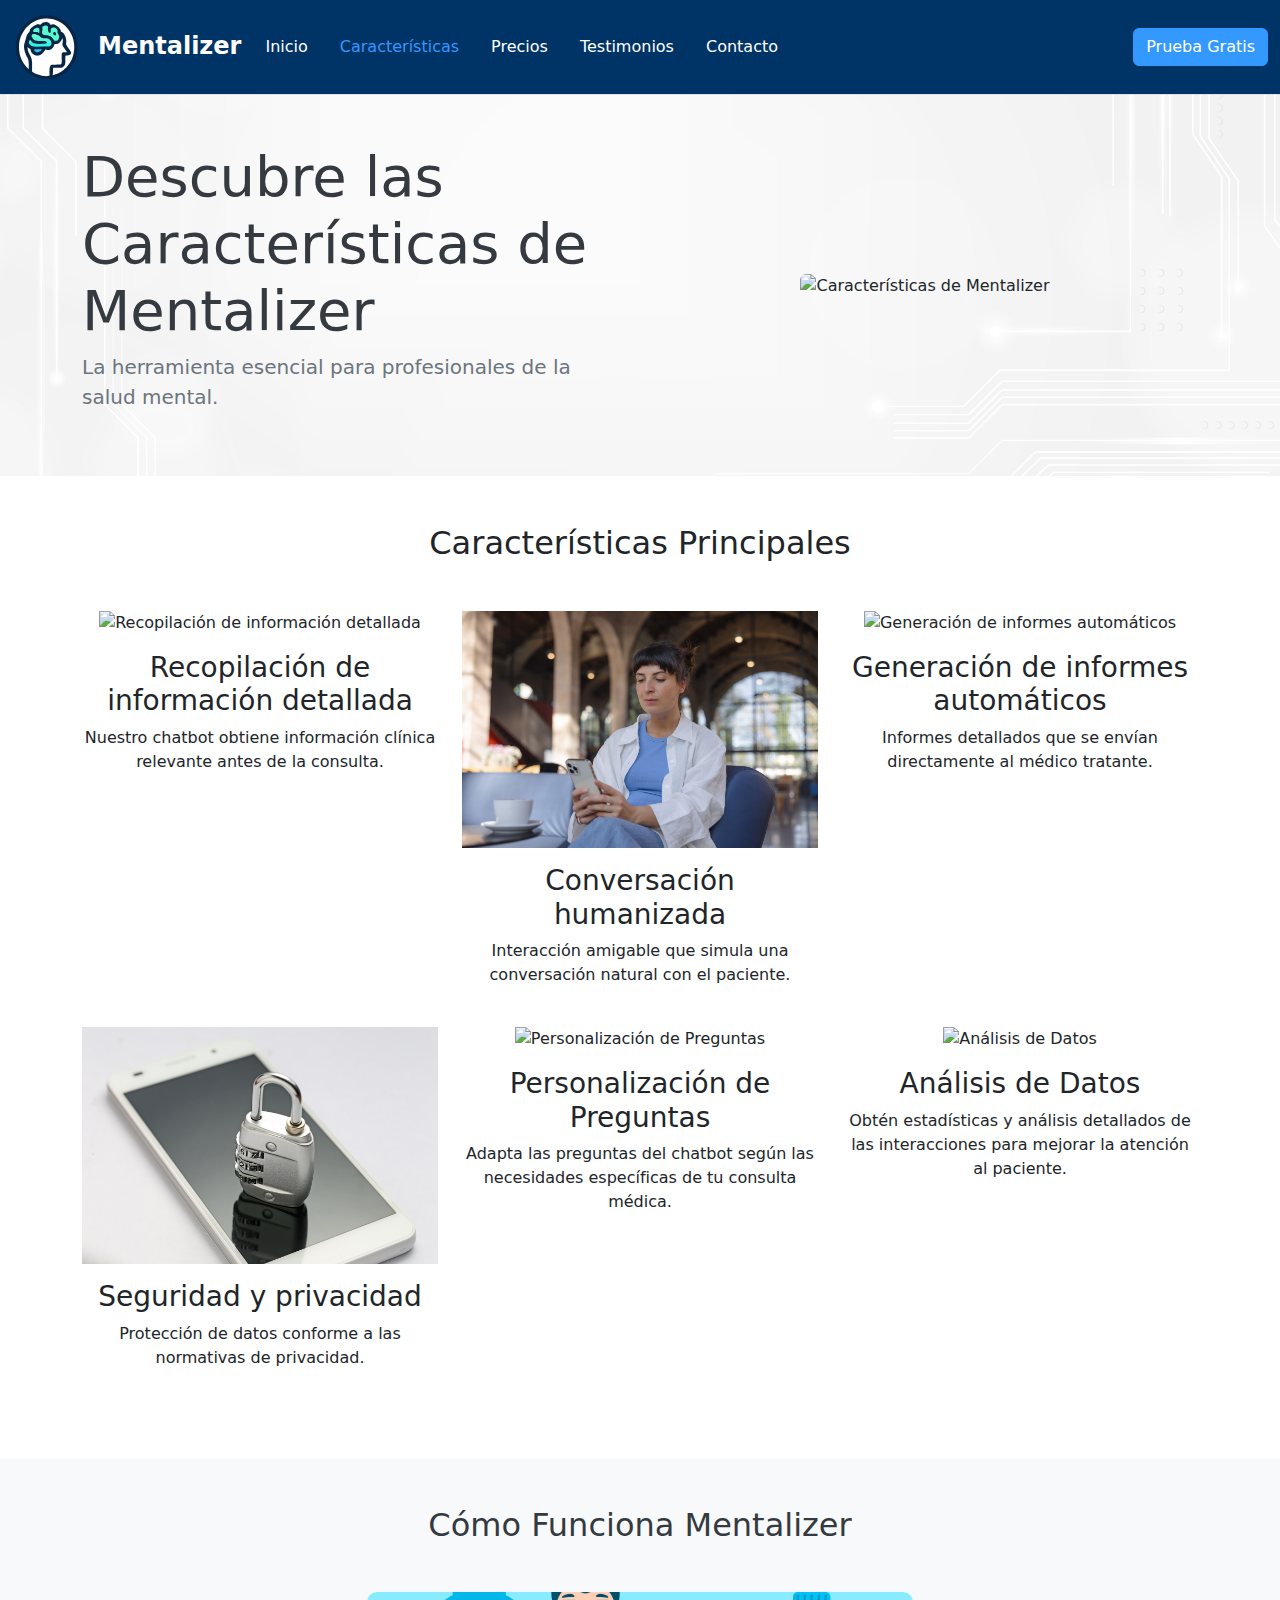
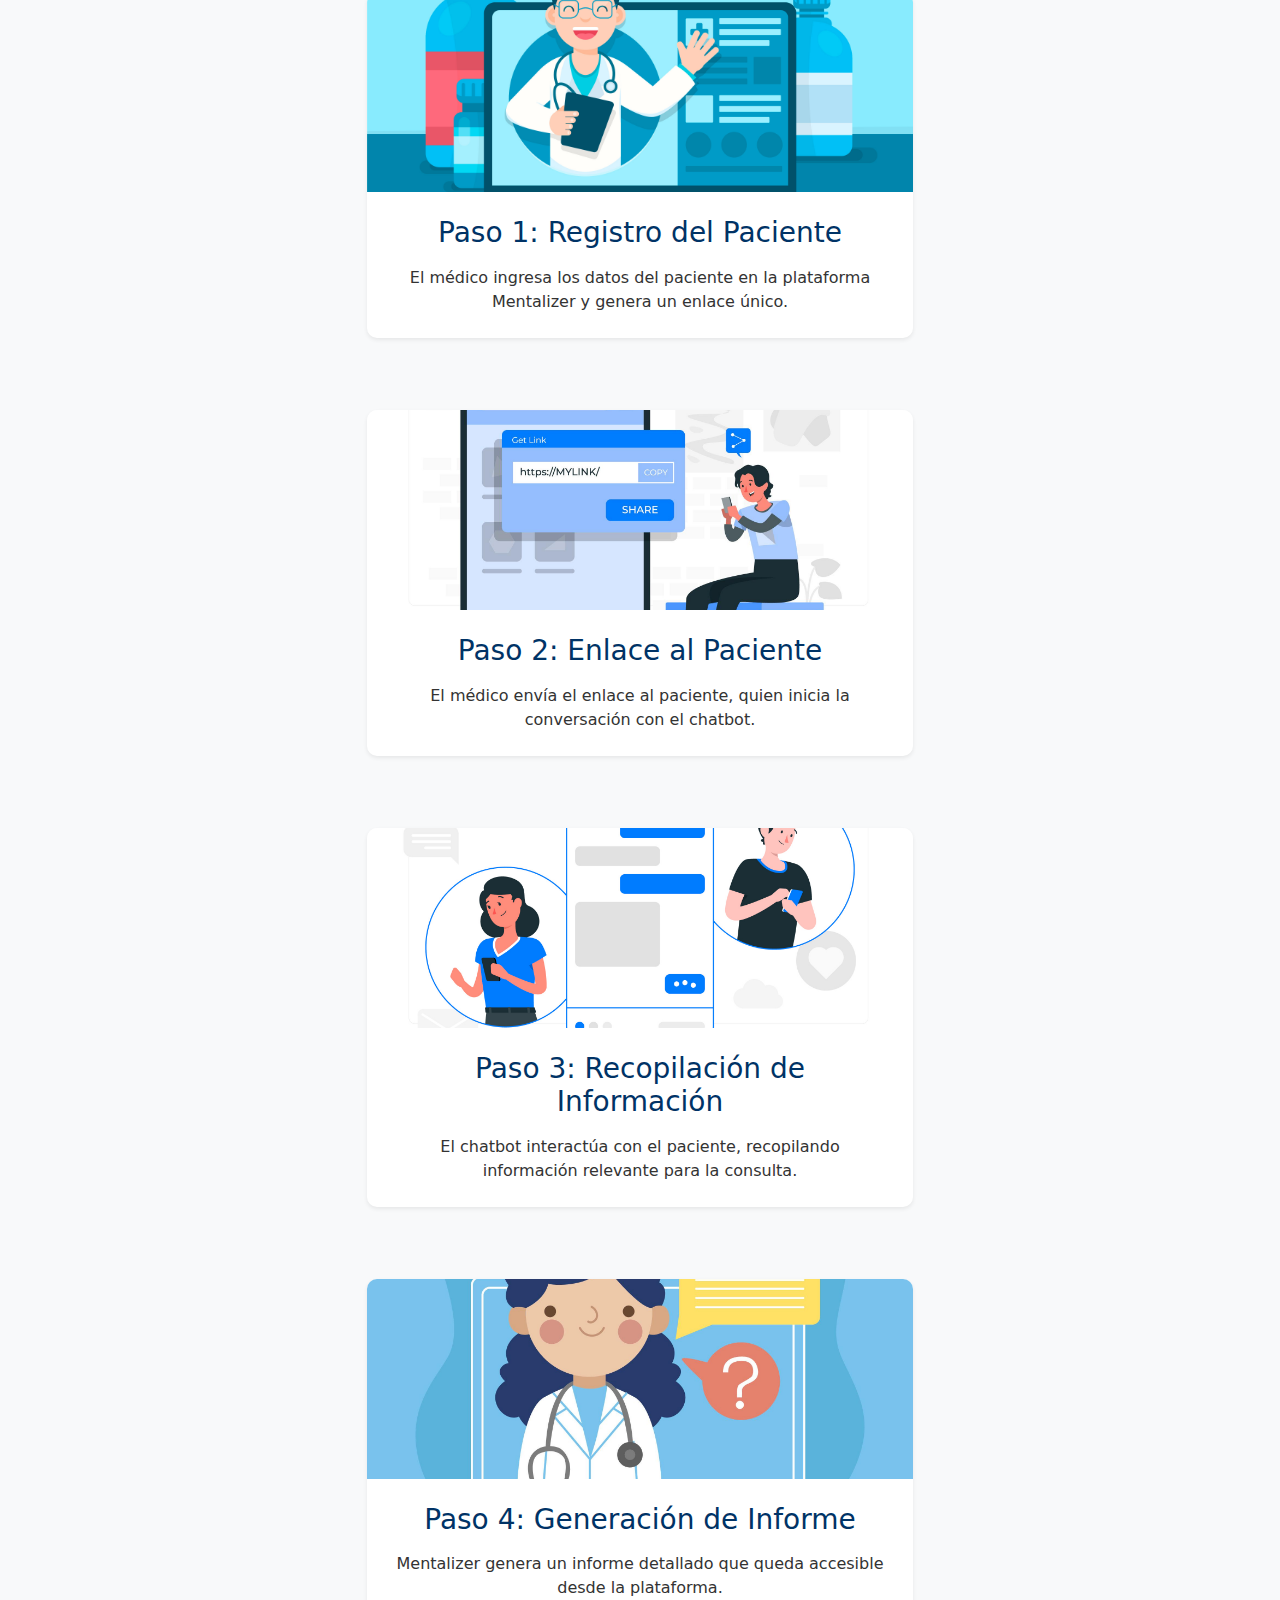
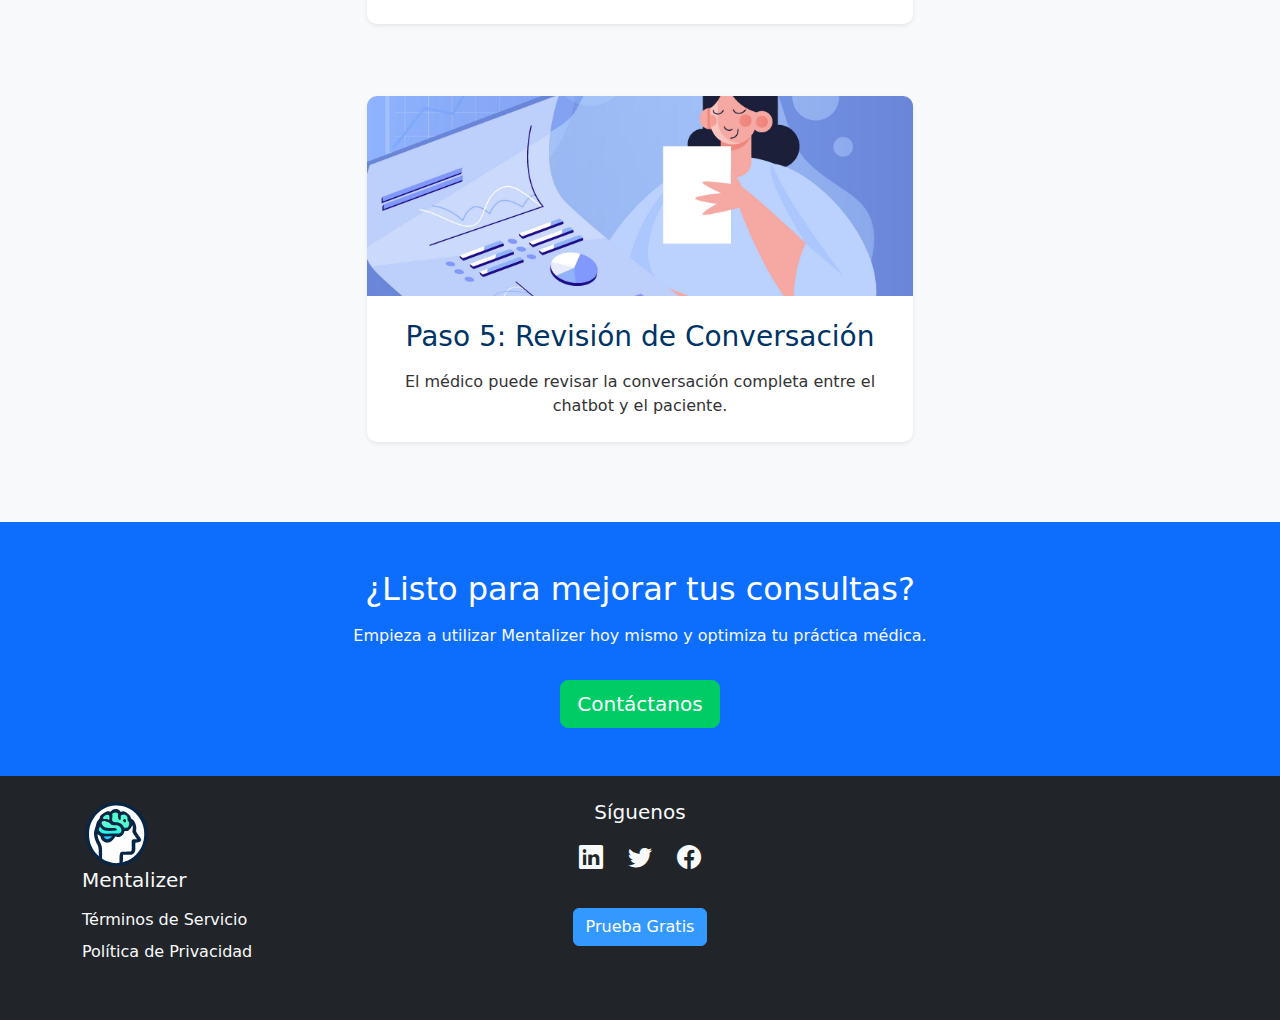
==== pages/caracteristicas.html @ a2edbb27 "Se actualiza contenido de todas las paginas" ====
<!DOCTYPE html>
<html lang="es">

<head>
    <meta charset="UTF-8">
    <meta name="viewport" content="width=device-width, initial-scale=1.0">
    <title>Mentalizer - Optimiza tu tiempo y mejora el diagnóstico</title>
    <link rel="shortcut icon" href="../img/logo.svg" type="image/x-icon">
    <link href="https://cdnjs.cloudflare.com/ajax/libs/font-awesome/5.15.3/css/all.min.css" rel="stylesheet">
    <link rel="stylesheet" href="https://cdn.jsdelivr.net/npm/bootstrap-icons@1.11.3/font/bootstrap-icons.min.css">
    <link href="https://cdn.jsdelivr.net/npm/bootstrap@5.3.3/dist/css/bootstrap.min.css" rel="stylesheet"
        integrity="sha384-QWTKZyjpPEjISv5WaRU9OFeRpok6YctnYmDr5pNlyT2bRjXh0JMhjY6hW+ALEwIH" crossorigin="anonymous">
    <link rel="stylesheet" href="../css/main.css">
</head>

<body>
    <header>
        <nav class="navbar navbar-expand-lg border-bottom border-body">
            <div class="container-fluid">
                <a class="navbar-brand" href="#">
                    <img src="../img/logo.svg" alt="Logo" width="70" class="logo me-3 d-inline-block">Mentalizer
                </a>
                <button class="navbar-toggler" type="button" data-bs-toggle="collapse" data-bs-target="#navbarNav"
                    aria-controls="navbarNav" aria-expanded="false" aria-label="Toggle navigation">
                    <span class="navbar-toggler-icon"></span>
                </button>
                <div class="collapse navbar-collapse" id="navbarNav">
                    <ul class="navbar-nav me-auto">
                        <li class="nav-item">
                            <a class="nav-link" aria-current="page" href="../index.html">Inicio</a>
                        </li>
                        <li class="nav-item">
                            <a class="nav-link active" href="./caracteristicas.html">Características</a>
                        </li>
                        <li class="nav-item">
                            <a class="nav-link" href="./pricing.html">Precios</a>
                        </li>
                        <li class="nav-item">
                            <a class="nav-link" href="./testimonials.html">Testimonios</a>
                        </li>
                        <li class="nav-item">
                            <a class="nav-link" href="./contact.html">Contacto</a>
                        </li>
                    </ul>
                    <a class="btn btn-primary ms-auto mt-3 mt-lg-0" href="#">Prueba Gratis</a>
                </div>
            </div>
        </nav>
    </header>

    <main>
        <section id="hero" class="py-5 bg-light">
            <div class="container">
                <div class="row align-items-center">
                    <div class="col-lg-6">
                        <h1 class="display-4">Descubre las Características de Mentalizer</h1>
                        <p class="lead">La herramienta esencial para profesionales de la salud mental.</p>
                    </div>
                    <div class="col-lg-6 text-center">
                        <img src="../img/hero2.jpg" class="img-fluid rounded" alt="Características de Mentalizer">
                    </div>
                </div>
            </div>
        </section>

        <section id="features" class="py-5">
            <div class="container">
                <h2 class="text-center mb-5">Características Principales</h2>
                <div class="row">
                    <div class="feature-item col-md-6 col-lg-4 text-center mb-4">
                        <img src="../img/information.jpg" alt="Recopilación de información detallada" class="img-fluid mb-3">
                        <h3>Recopilación de información detallada</h3>
                        <p>Nuestro chatbot obtiene información clínica relevante antes de la consulta.</p>
                    </div>
                    <div class="feature-item col-md-6 col-lg-4 text-center mb-4">
                        <img src="../img/feature2.jpg" alt="Conversación humanizada" class="img-fluid mb-3">
                        <h3>Conversación humanizada</h3>
                        <p>Interacción amigable que simula una conversación natural con el paciente.</p>
                    </div>
                    <div class="feature-item col-md-6 col-lg-4 text-center mb-4">
                        <img src="../img/feature3.jpg" alt="Generación de informes automáticos" class="img-fluid mb-3">
                        <h3>Generación de informes automáticos</h3>
                        <p>Informes detallados que se envían directamente al médico tratante.</p>
                    </div>
                    <div class="feature-item col-md-6 col-lg-4 text-center mb-4">
                        <img src="../img/feature4.jpg" alt="Seguridad y privacidad" class="img-fluid mb-3">
                        <h3>Seguridad y privacidad</h3>
                        <p>Protección de datos conforme a las normativas de privacidad.</p>
                    </div>
                    <div class="feature-item col-md-6 col-lg-4 text-center mb-4">
                        <img src="../img/feature5.jpg" alt="Personalización de Preguntas" class="img-fluid mb-3">
                        <h3>Personalización de Preguntas</h3>
                        <p>Adapta las preguntas del chatbot según las necesidades específicas de tu consulta médica.</p>
                    </div>
                    <div class="feature-item col-md-6 col-lg-4 text-center mb-4">
                        <img src="../img/feature6.jpg" alt="Análisis de Datos" class="img-fluid mb-3">
                        <h3>Análisis de Datos</h3>
                        <p>Obtén estadísticas y análisis detallados de las interacciones para mejorar la atención al paciente.</p>
                    </div>
                </div>
            </div>
        </section>

        <section id="workflow" class="workflow-section py-5 bg-light">
            <div class="container">
                <h2 class="text-center mb-5">Cómo Funciona Mentalizer</h2>
                <div class="row g-4 justify-content-center">
                    <div class="workflow-step col-12 col-md-6 mx-auto">
                        <div class="card h-100 text-center shadow-sm">
                            <img src="../img/step1.jpg" alt="Registro del Paciente" class="card-img-top">
                            <div class="card-body">
                                <h3 class="card-title">Paso 1: Registro del Paciente</h3>
                                <p class="card-text">El médico ingresa los datos del paciente en la plataforma Mentalizer y genera un enlace único.</p>
                            </div>
                        </div>
                    </div>
                    <div class="workflow-step col-12 col-md-6 mx-auto">
                        <div class="card h-100 text-center shadow-sm">
                            <img src="../img/step2.jpg" alt="Enlace al Paciente" class="card-img-top">
                            <div class="card-body">
                                <h3 class="card-title">Paso 2: Enlace al Paciente</h3>
                                <p class="card-text">El médico envía el enlace al paciente, quien inicia la conversación con el chatbot.</p>
                            </div>
                        </div>
                    </div>
                    <div class="workflow-step col-12 col-md-6 mx-auto">
                        <div class="card h-100 text-center shadow-sm">
                            <img src="../img/step3.jpg" alt="Recopilación de Información" class="card-img-top">
                            <div class="card-body">
                                <h3 class="card-title">Paso 3: Recopilación de Información</h3>
                                <p class="card-text">El chatbot interactúa con el paciente, recopilando información relevante para la consulta.</p>
                            </div>
                        </div>
                    </div>
                    <div class="workflow-step col-12 col-md-6 mx-auto">
                        <div class="card h-100 text-center shadow-sm">
                            <img src="../img/step4.jpg" alt="Generación de Informe" class="card-img-top">
                            <div class="card-body">
                                <h3 class="card-title">Paso 4: Generación de Informe</h3>
                                <p class="card-text">Mentalizer genera un informe detallado que queda accesible desde la plataforma.</p>
                            </div>
                        </div>
                    </div>
                    <div class="workflow-step col-12 col-md-6 mx-auto">
                        <div class="card h-100 text-center shadow-sm">
                            <img src="../img/step5.jpg" alt="Revisión de Conversación" class="card-img-top">
                            <div class="card-body">
                                <h3 class="card-title">Paso 5: Revisión de Conversación</h3>
                                <p class="card-text">El médico puede revisar la conversación completa entre el chatbot y el paciente.</p>
                            </div>
                        </div>
                    </div>
                </div>
            </div>
        </section>

        <section id="cta" class="py-5 bg-primary text-light text-center">
            <div class="container">
                <h2>¿Listo para mejorar tus consultas?</h2>
                <p>Empieza a utilizar Mentalizer hoy mismo y optimiza tu práctica médica.</p>
                <a href="contact.html" class="btn btn-secondary btn-lg">Contáctanos</a>
            </div>
        </section>
    </main>


    <footer id="main-footer" class="py-4 bg-dark text-light">
        <div class="container">
            <div class="row">
                <div class="col-md-4 mb-3">
                    <img src="../img/logo.svg" alt="Logo" width="70" class="logo me-3 d-inline-block">
                    <h5>Mentalizer</h5>
                    <ul class="list-unstyled">
                        <li><a href="#" class="text-light">Términos de Servicio</a></li>
                        <li><a href="#" class="text-light">Política de Privacidad</a></li>
                    </ul>
                </div>
                <div class="col-md-4 mb-3 text-center">
                    <h5>Síguenos</h5>
                    <div class="social-media">
                        <a href="https://www.linkedin.com" class="text-light"><i class="bi bi-linkedin"></i></a>
                        <a href="https://www.twitter.com" class="text-light"><i class="bi bi-twitter"></i></a>
                        <a href="https://www.facebook.com" class="text-light"><i class="bi bi-facebook"></i></a>
                    </div>
                    <div class="btn-container">
                        <a href="#" class="btn btn-primary">Prueba Gratis</a>
                    </div>
                </div>
                <div class="col-md-4 mb-3 text-end">
                </div>
            </div>
        </div>
    </footer>

    <script src="https://cdn.jsdelivr.net/npm/bootstrap@5.3.3/dist/js/bootstrap.bundle.min.js"
        integrity="sha384-YvpcrYf0tY3lHB60NNkmXc5s9fDVZLESaAA55NDzOxhy9GkcIdslK1eN7N6jIeHz"
        crossorigin="anonymous"></script>
</body>
---- css/main.css ----
@charset "UTF-8";
* {
  padding: 0;
  margin: 0;
  box-sizing: border-box;
}

.navbar {
  background-color: #003366;
  color: #ffffff;
}
.navbar .navbar-brand {
  color: #ffffff;
  font-size: 1.5rem;
  font-weight: bold;
}
.navbar .navbar-brand:hover {
  color: white;
}
.navbar .navbar-nav .nav-link {
  color: #ffffff;
  margin-right: 1rem;
}
.navbar .navbar-nav .nav-link:hover {
  color: #00cc66;
}
.navbar .navbar-nav .nav-link.active {
  color: #3399ff;
}
.navbar .navbar-toggler {
  border-color: #ffffff;
  background-color: #3399ff;
  border-radius: 5px;
  padding: 0.5rem 1rem;
}
.navbar .navbar-toggler:hover {
  background-color: #66b3ff;
}
.navbar .navbar-toggler .navbar-toggler-icon {
  background-image: none;
  color: #ffffff;
  font-size: 1.5rem;
  line-height: 1;
}
.navbar .navbar-toggler .navbar-toggler-icon:before {
  content: "\f0c9"; /* FontAwesome icon: fa-bars */
  font-family: "Font Awesome 5 Free";
  font-weight: 900;
}
.navbar .btn-primary {
  background-color: #3399ff;
  border-color: #3399ff;
  color: #ffffff;
}
.navbar .btn-primary:hover {
  background-color: #66b3ff;
  border-color: #66b3ff;
}

#hero {
  background: url("../img/herobg.jpg") no-repeat center center;
  background-size: cover;
}
#hero h1 {
  color: #343a40; /* Color del texto del encabezado */
}
#hero p {
  color: #6c757d; /* Color del texto del párrafo */
}

.btn-cta {
  background-color: #003366;
  border-color: #3399ff;
  color: #ffffff;
}

#benefits {
  padding-top: 3rem;
  padding-bottom: 3rem;
}
#benefits h2 {
  color: #343a40;
  margin-bottom: 3rem;
}
#benefits .icon {
  font-size: 4rem;
  color: #3399ff;
  margin-bottom: 1rem;
}
#benefits h3 {
  color: #343a40;
  margin-top: 1rem;
  margin-bottom: 1rem;
}
#benefits p {
  color: #333333;
}
#benefits .benefit-item {
  margin-bottom: 2rem;
}
#benefits .benefit-item:hover .icon {
  color: #0080ff;
}
#benefits .benefit-item:hover h3 {
  color: #00994d;
}

#features-summary {
  background-color: #f8f9fa;
  padding-top: 3rem;
  padding-bottom: 3rem;
}
#features-summary h2 {
  color: #343a40;
  margin-bottom: 3rem;
}
#features-summary p {
  color: #333333;
}
#features-summary .feature-item {
  margin-bottom: 2rem;
}
#features-summary .feature-item img {
  margin-bottom: 1rem;
  border-radius: 5px;
}
#features-summary .feature-item:hover p {
  color: #3399ff;
}

#testimonials-summary {
  background-color: #ffffff;
  padding-top: 3rem;
  padding-bottom: 3rem;
}
#testimonials-summary h2 {
  color: #343a40;
  margin-bottom: 3rem;
}
#testimonials-summary .card {
  border: none;
  background-color: #f8f9fa;
  border-radius: 0.5rem;
}
#testimonials-summary .card .card-body {
  padding: 2rem;
}
#testimonials-summary .card blockquote {
  font-size: 1.25rem;
  color: #333333;
}
#testimonials-summary .card blockquote p {
  margin-bottom: 1rem;
}
#testimonials-summary .card blockquote cite {
  color: #00cc66;
  font-size: 1rem;
  font-style: italic;
}
#testimonials-summary .carousel-control-prev-icon,
#testimonials-summary .carousel-control-next-icon {
  background-color: #003366;
  border-radius: 50%;
  padding: 0.5rem;
}

.workflow-section {
  background-color: #f8f9fa;
  padding: 5rem 0;
}
.workflow-section h2 {
  color: #343a40;
  margin-bottom: 3rem;
}
.workflow-section .workflow-step {
  margin-bottom: 2rem;
}
.workflow-section .workflow-step .card {
  border: none;
  border-radius: 10px;
  overflow: hidden;
  transition: transform 0.3s ease, box-shadow 0.3s ease;
}
.workflow-section .workflow-step .card:hover {
  transform: translateY(-5px);
  box-shadow: 0 4px 15px rgba(0, 0, 0, 0.1);
}
.workflow-section .workflow-step .card .card-img-top {
  border-radius: 0;
  height: 200px;
  object-fit: cover;
}
.workflow-section .workflow-step .card .card-body {
  padding: 1.5rem;
}
.workflow-section .workflow-step .card .card-body .card-title {
  color: #003366;
  margin-bottom: 1rem;
}
.workflow-section .workflow-step .card .card-body .card-text {
  color: #333333;
}
.workflow-section .row {
  gap: 1rem;
}

#cta {
  background-color: #003366;
  color: #f8f9fa;
  padding-top: 3rem;
  padding-bottom: 3rem;
  text-align: center;
}
#cta h2 {
  color: #ffffff;
  margin-bottom: 1rem;
}
#cta p {
  color: #f8f9fa;
  margin-bottom: 2rem;
}
#cta .btn-secondary {
  background-color: #00cc66;
  border-color: #00cc66;
  color: #ffffff;
}
#cta .btn-secondary:hover {
  background-color: #00ff80;
  border-color: #00ff80;
}

#pricing {
  background-color: #f8f9fa;
  color: #333333;
  padding-top: 3rem;
  padding-bottom: 3rem;
}
#pricing h2 {
  color: #343a40;
  margin-bottom: 3rem;
}
#pricing .card {
  border: none;
  background-color: #ffffff;
  border-radius: 0.5rem;
  box-shadow: 0 4px 6px rgba(0, 0, 0, 0.1);
}
#pricing .card .card-header {
  background-color: #003366;
  color: #ffffff;
  padding: 1rem;
}
#pricing .card .card-body {
  padding: 2rem;
}
#pricing .card .card-body .pricing-card-title {
  font-size: 2rem;
  margin-bottom: 1rem;
}
#pricing .card .card-body .pricing-card-title small {
  font-size: 0.75rem;
  color: #333333;
}
#pricing .card .card-body ul {
  list-style: none;
  padding: 0;
}
#pricing .card .card-body ul li {
  margin-bottom: 0.75rem;
}
#pricing .card .card-body .btn-primary {
  background-color: #003366;
  border-color: #003366;
  color: #ffffff;
}
#pricing .card .card-body .btn-primary:hover {
  background-color: #004d99;
  border-color: #004d99;
}
#pricing .table-responsive {
  margin-top: 3rem;
}
#pricing .table-responsive .table {
  color: #333333;
  background-color: #ffffff;
  border-radius: 0.5rem;
  overflow: hidden;
}
#pricing .table-responsive .table th {
  background-color: #003366;
  color: #ffffff;
}
#pricing .table-responsive .table td {
  vertical-align: middle;
}
#pricing .table-responsive .table .bi-check-lg {
  font-size: 1.25rem;
}

#testimonials-hero {
  background-color: #003366;
  color: #ffffff;
  padding-top: 5rem;
  padding-bottom: 5rem;
}
#testimonials-hero .lead {
  color: #f8f9fa;
}

#testimonials {
  background-color: #f8f9fa;
  color: #333333;
  padding-top: 3rem;
  padding-bottom: 3rem;
}
#testimonials h2 {
  color: #003366;
  margin-bottom: 3rem;
}
#testimonials .card {
  border: none;
  background-color: #ffffff;
  border-radius: 0.5rem;
  box-shadow: 0 4px 6px rgba(0, 0, 0, 0.1);
}
#testimonials .card .card-body {
  padding: 2rem;
}
#testimonials .card .card-body .d-flex {
  align-items: center;
}
#testimonials .card .card-body .d-flex img {
  border-radius: 50%;
}
#testimonials .card .card-body .d-flex h5 {
  margin-bottom: 0;
  color: #003366;
}
#testimonials .card .card-body .d-flex p {
  margin-bottom: 0;
  color: #00cc66;
}
#testimonials .card .card-body blockquote {
  font-size: 1.25rem;
  color: #333333;
  margin-top: 1rem;
}
#testimonials .card .card-body blockquote p {
  margin-bottom: 1rem;
}
#testimonials .card .card-body blockquote cite {
  color: #00cc66;
  font-size: 1rem;
  font-style: italic;
}

#more-testimonials {
  background-color: #ffffff;
  color: #333333;
  padding-top: 3rem;
  padding-bottom: 3rem;
}
#more-testimonials h2 {
  color: #003366;
  margin-bottom: 3rem;
}
#more-testimonials .card {
  border: none;
  background-color: #f8f9fa;
  border-radius: 0.5rem;
  box-shadow: 0 4px 6px rgba(0, 0, 0, 0.1);
}
#more-testimonials .card .card-body {
  padding: 2rem;
}
#more-testimonials .card .card-body blockquote {
  font-size: 1.25rem;
  color: #333333;
}
#more-testimonials .card .card-body blockquote p {
  margin-bottom: 1rem;
}
#more-testimonials .card .card-body blockquote cite {
  color: #00cc66;
  font-size: 1rem;
  font-style: italic;
}

#contact-hero {
  background-color: #003366;
  color: #ffffff;
  padding-top: 5rem;
  padding-bottom: 5rem;
}
#contact-hero .lead {
  color: #f8f9fa;
}

#contact-form {
  background-color: #f8f9fa;
  color: #333333;
  padding-top: 3rem;
  padding-bottom: 3rem;
}
#contact-form h2 {
  color: #003366;
  margin-bottom: 3rem;
}
#contact-form .form-label {
  color: #333333;
}
#contact-form .form-control {
  border: 1px solid #00cc66;
  border-radius: 0.25rem;
  padding: 0.75rem;
  margin-bottom: 1rem;
}
#contact-form .form-control:focus {
  border-color: #3399ff;
  box-shadow: 0 0 5px rgba(0, 153, 77, 0.5);
}
#contact-form .btn-primary {
  background-color: #003366;
  border-color: #003366;
  color: #ffffff;
  padding: 0.75rem 1.5rem;
}
#contact-form .btn-primary:hover {
  background-color: #004d99;
  border-color: #004d99;
}

#main-footer {
  background-color: #003366;
  color: #f8f9fa;
  padding-top: 1rem;
  padding-bottom: 1rem;
}
#main-footer h5 {
  color: #f8f9fa;
  margin-bottom: 1rem;
}
#main-footer ul {
  padding: 0;
  list-style: none;
}
#main-footer ul li {
  margin-bottom: 0.5rem;
}
#main-footer ul li a {
  color: #f8f9fa;
  text-decoration: none;
}
#main-footer ul li a:hover {
  color: #00cc66;
}
#main-footer .text-light {
  color: #f8f9fa;
}
#main-footer .text-light:hover {
  color: #00cc66;
}
#main-footer .btn-primary {
  background-color: #3399ff;
  border-color: #3399ff;
  color: #ffffff;
}
#main-footer .btn-primary:hover {
  background-color: #66b3ff;
  border-color: #66b3ff;
}
#main-footer .bi {
  font-size: 1.5rem;
}
#main-footer .bi:hover {
  color: #00cc66;
}
#main-footer .social-media {
  text-align: center;
  margin-bottom: 1rem;
}
#main-footer .social-media a {
  margin: 0 10px;
  color: #f8f9fa;
}
#main-footer .social-media a:hover {
  color: #00cc66;
}
#main-footer .btn-container {
  text-align: center;
}
#main-footer .btn-container .btn-primary {
  margin-top: 1rem;
}/*# sourceMappingURL=main.css.map */
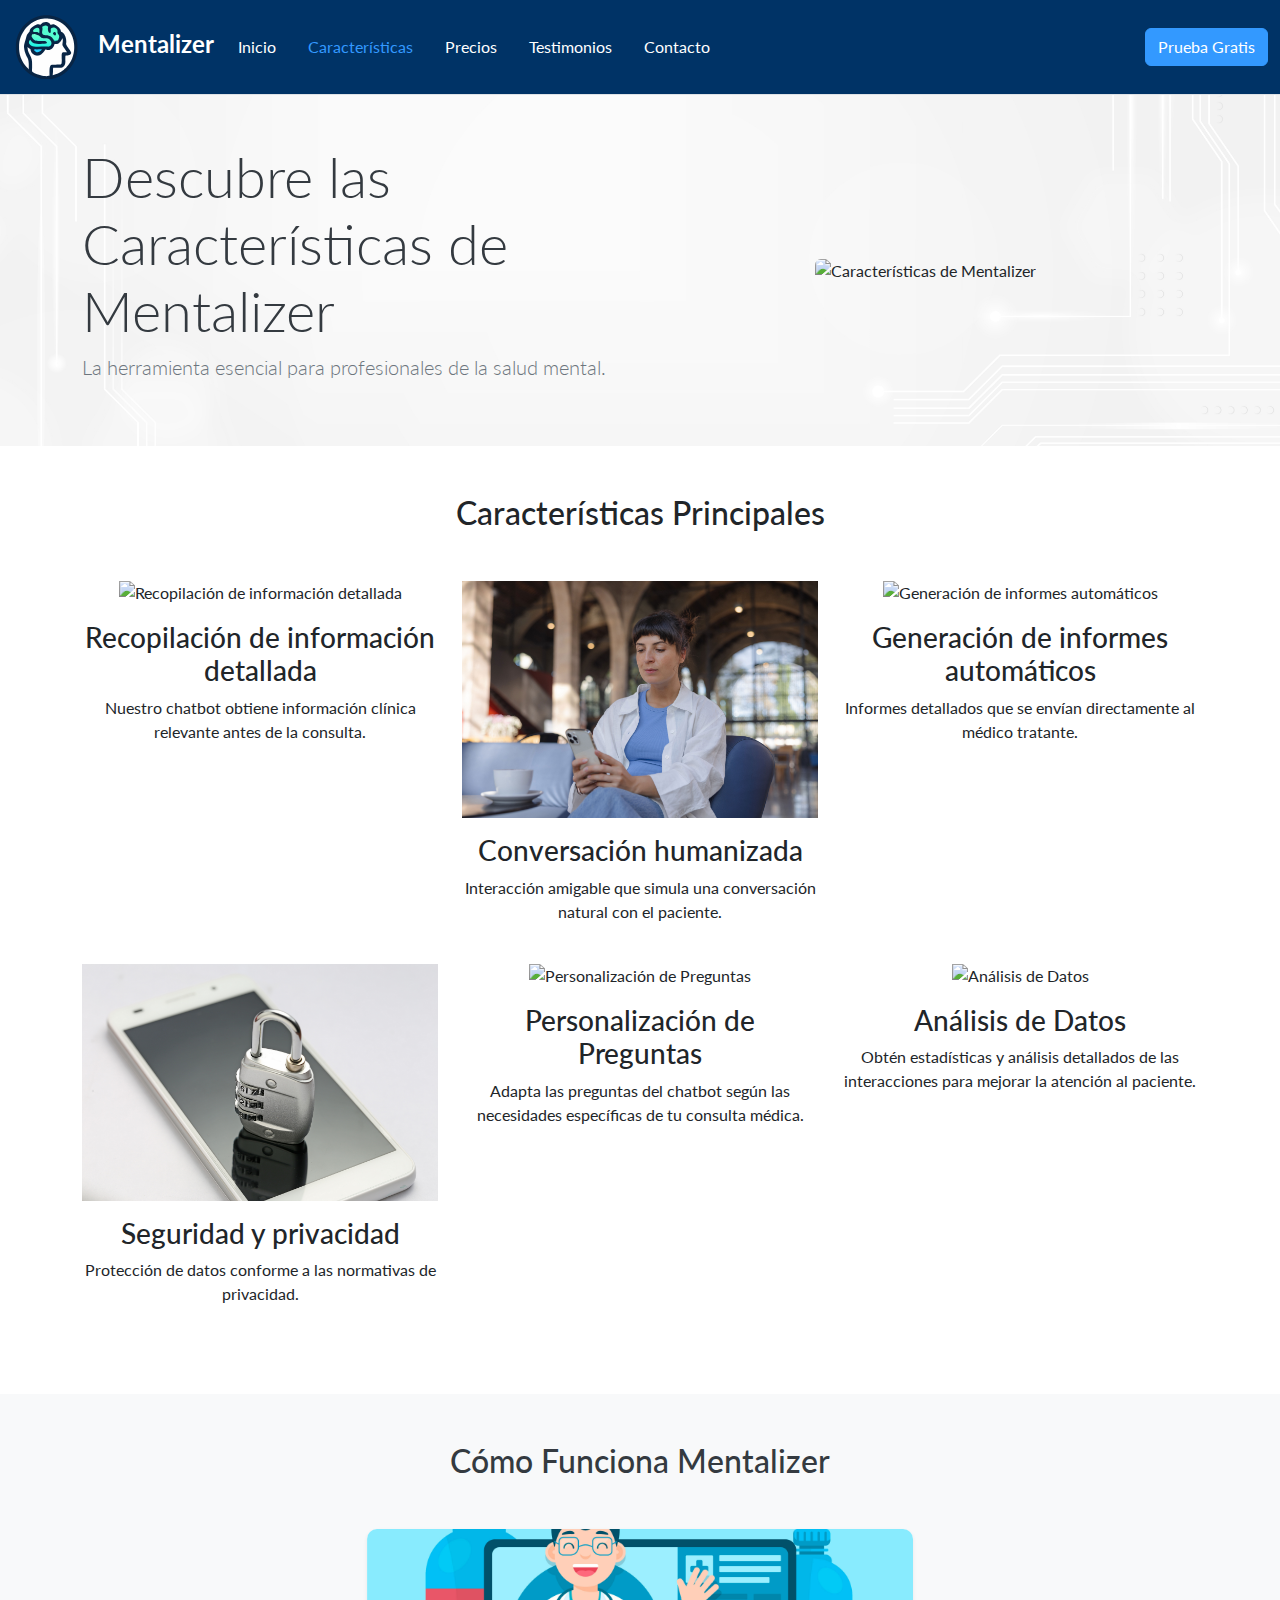
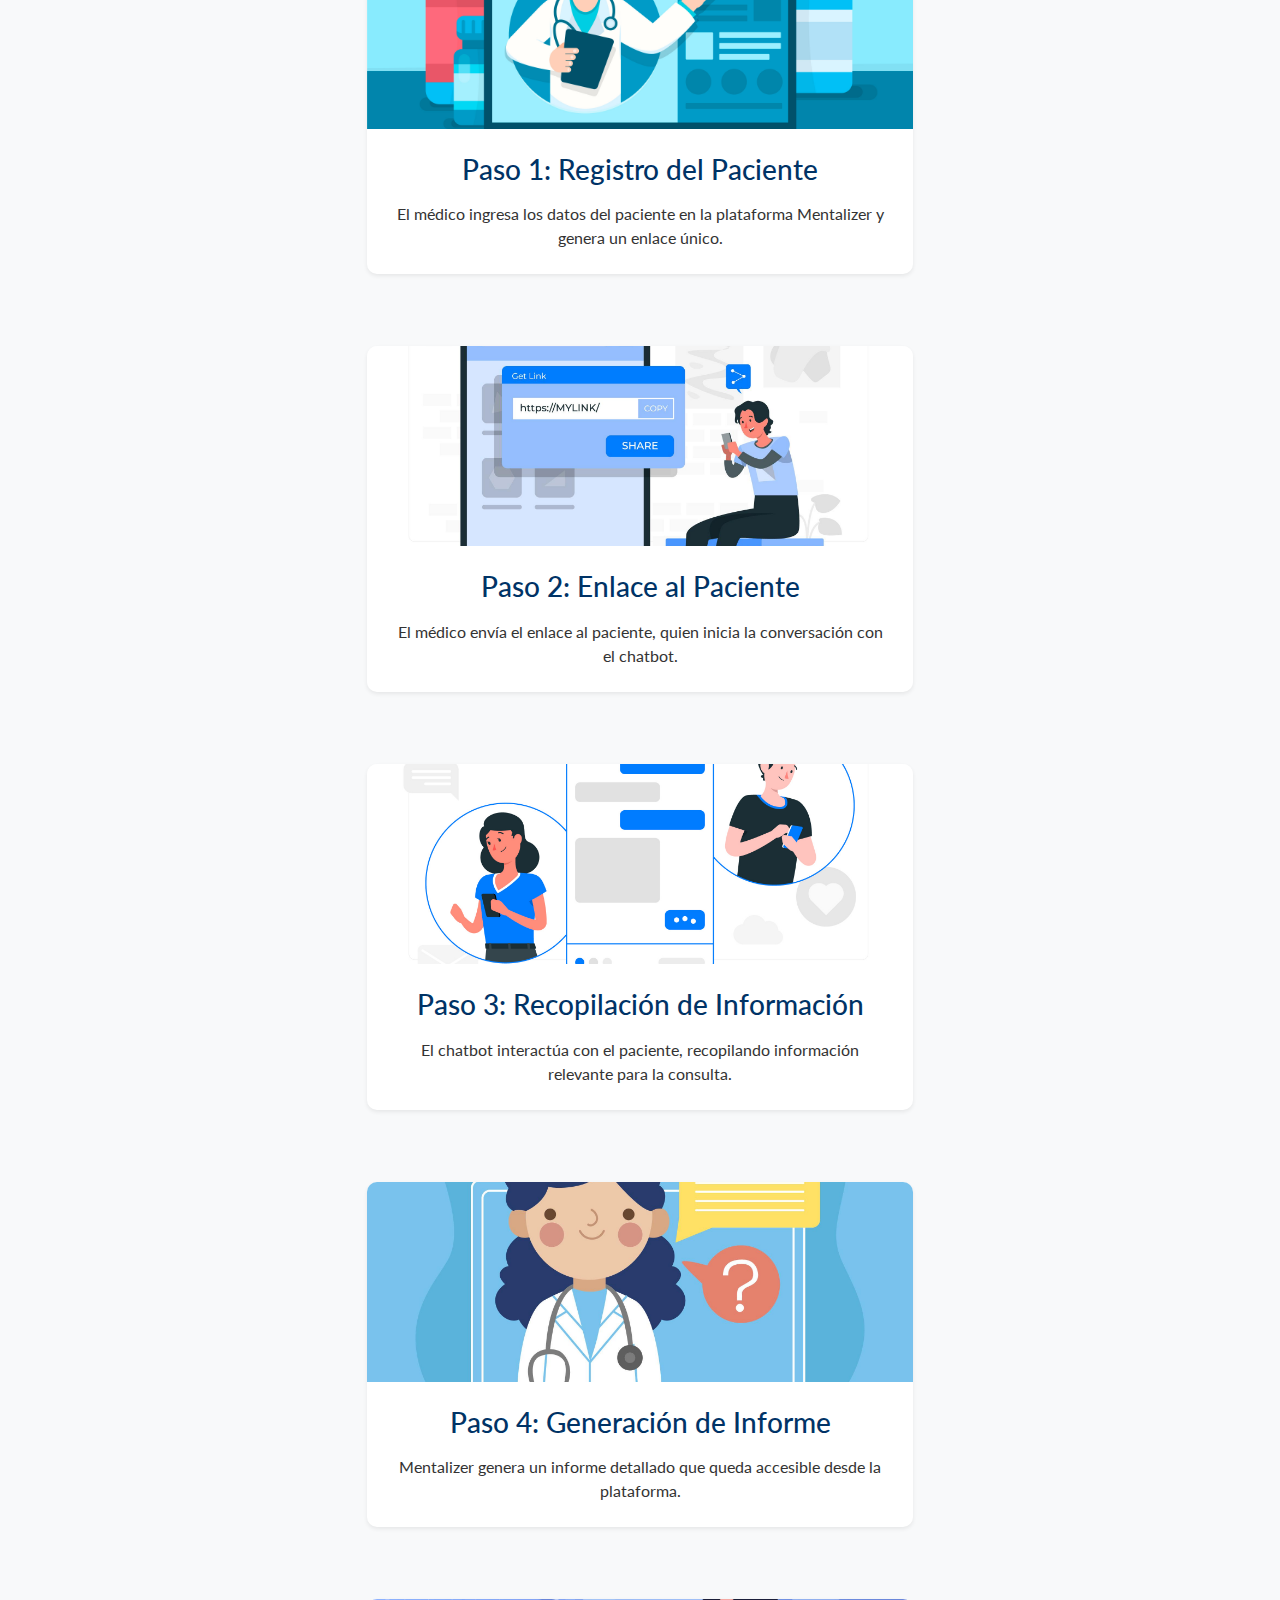
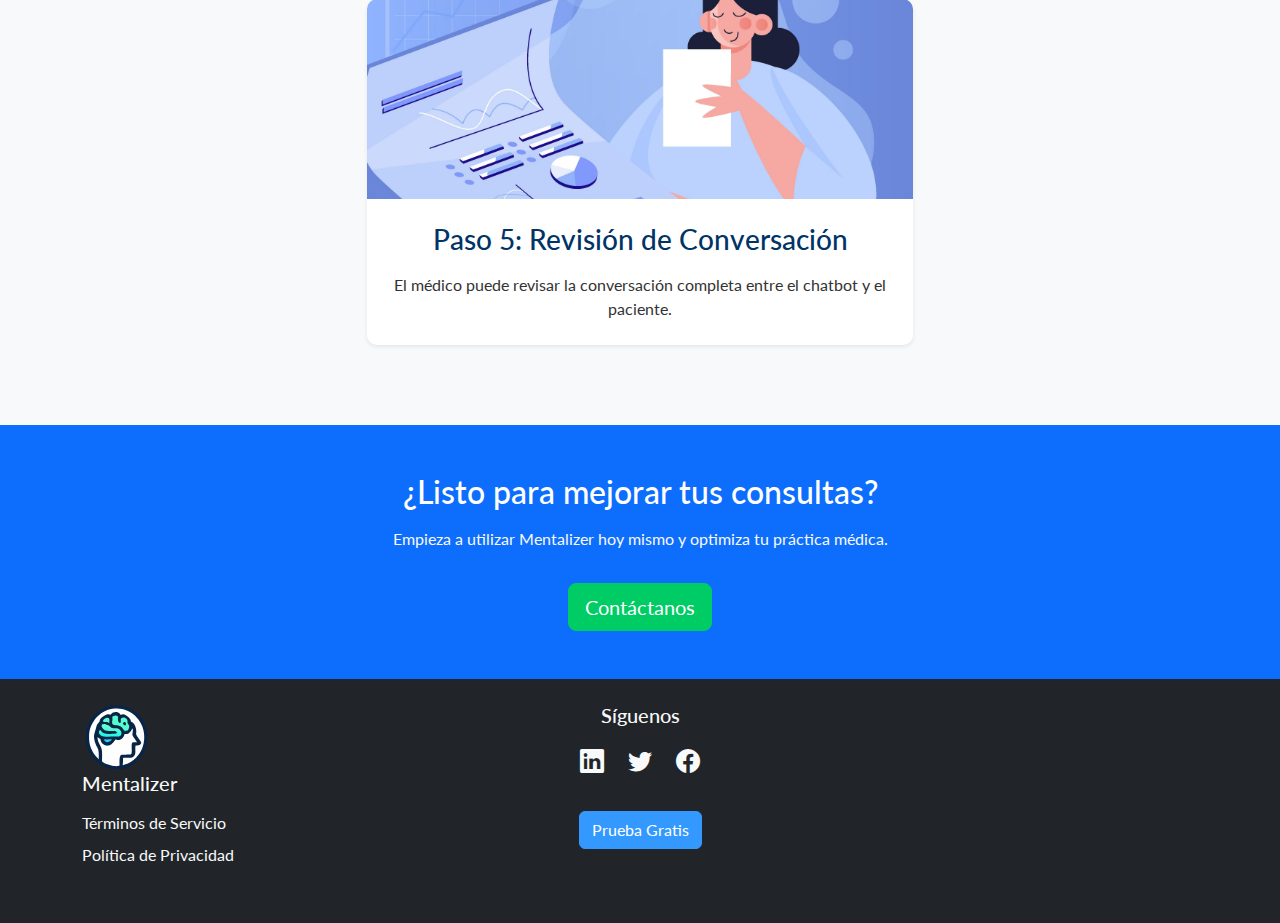
==== commit f4891e88: "Optimización de SASS, ajuste de links relativos" ====
--- a/pages/caracteristicas.html
+++ b/pages/caracteristicas.html
@@ -17,7 +17,7 @@
     <header>
         <nav class="navbar navbar-expand-lg border-bottom border-body">
             <div class="container-fluid">
-                <a class="navbar-brand" href="#">
+                <a class="navbar-brand" href="../index.html">
                     <img src="../img/logo.svg" alt="Logo" width="70" class="logo me-3 d-inline-block">Mentalizer
                 </a>
                 <button class="navbar-toggler" type="button" data-bs-toggle="collapse" data-bs-target="#navbarNav"
@@ -42,7 +42,7 @@
                             <a class="nav-link" href="./contact.html">Contacto</a>
                         </li>
                     </ul>
-                    <a class="btn btn-primary ms-auto mt-3 mt-lg-0" href="#">Prueba Gratis</a>
+                    <a class="btn btn-primary ms-auto mt-3 mt-lg-0" href="./contact.html">Prueba Gratis</a>
                 </div>
             </div>
         </nav>
@@ -183,7 +183,7 @@
                         <a href="https://www.facebook.com" class="text-light"><i class="bi bi-facebook"></i></a>
                     </div>
                     <div class="btn-container">
-                        <a href="#" class="btn btn-primary">Prueba Gratis</a>
+                        <a href="./contact.html" class="btn btn-primary">Prueba Gratis</a>
                     </div>
                 </div>
                 <div class="col-md-4 mb-3 text-end">
--- a/css/main.css
+++ b/css/main.css
@@ -1,8 +1,14 @@
 @charset "UTF-8";
+@import url("https://fonts.googleapis.com/css2?family=Josefin+Sans:ital,wght@0,100..700;1,100..700&family=Kanit:ital,wght@0,100;0,200;0,300;0,400;0,500;0,600;0,700;0,800;0,900;1,100;1,200;1,300;1,400;1,500;1,600;1,700;1,800;1,900&family=Lato:ital,wght@0,100;0,300;0,400;0,700;0,900;1,100;1,300;1,400;1,700;1,900&display=swap");
 * {
   padding: 0;
   margin: 0;
   box-sizing: border-box;
+  font-family: "Lato", sans-serif;
+}
+*::selection {
+  background-color: #003366;
+  color: #00cc66;
 }
 
 .navbar {
@@ -314,7 +320,7 @@
   padding-bottom: 3rem;
 }
 #testimonials h2 {
-  color: #003366;
+  color: #343a40;
   margin-bottom: 3rem;
 }
 #testimonials .card {
@@ -403,7 +409,7 @@
   padding-bottom: 3rem;
 }
 #contact-form h2 {
-  color: #003366;
+  color: #343a40;
   margin-bottom: 3rem;
 }
 #contact-form .form-label {
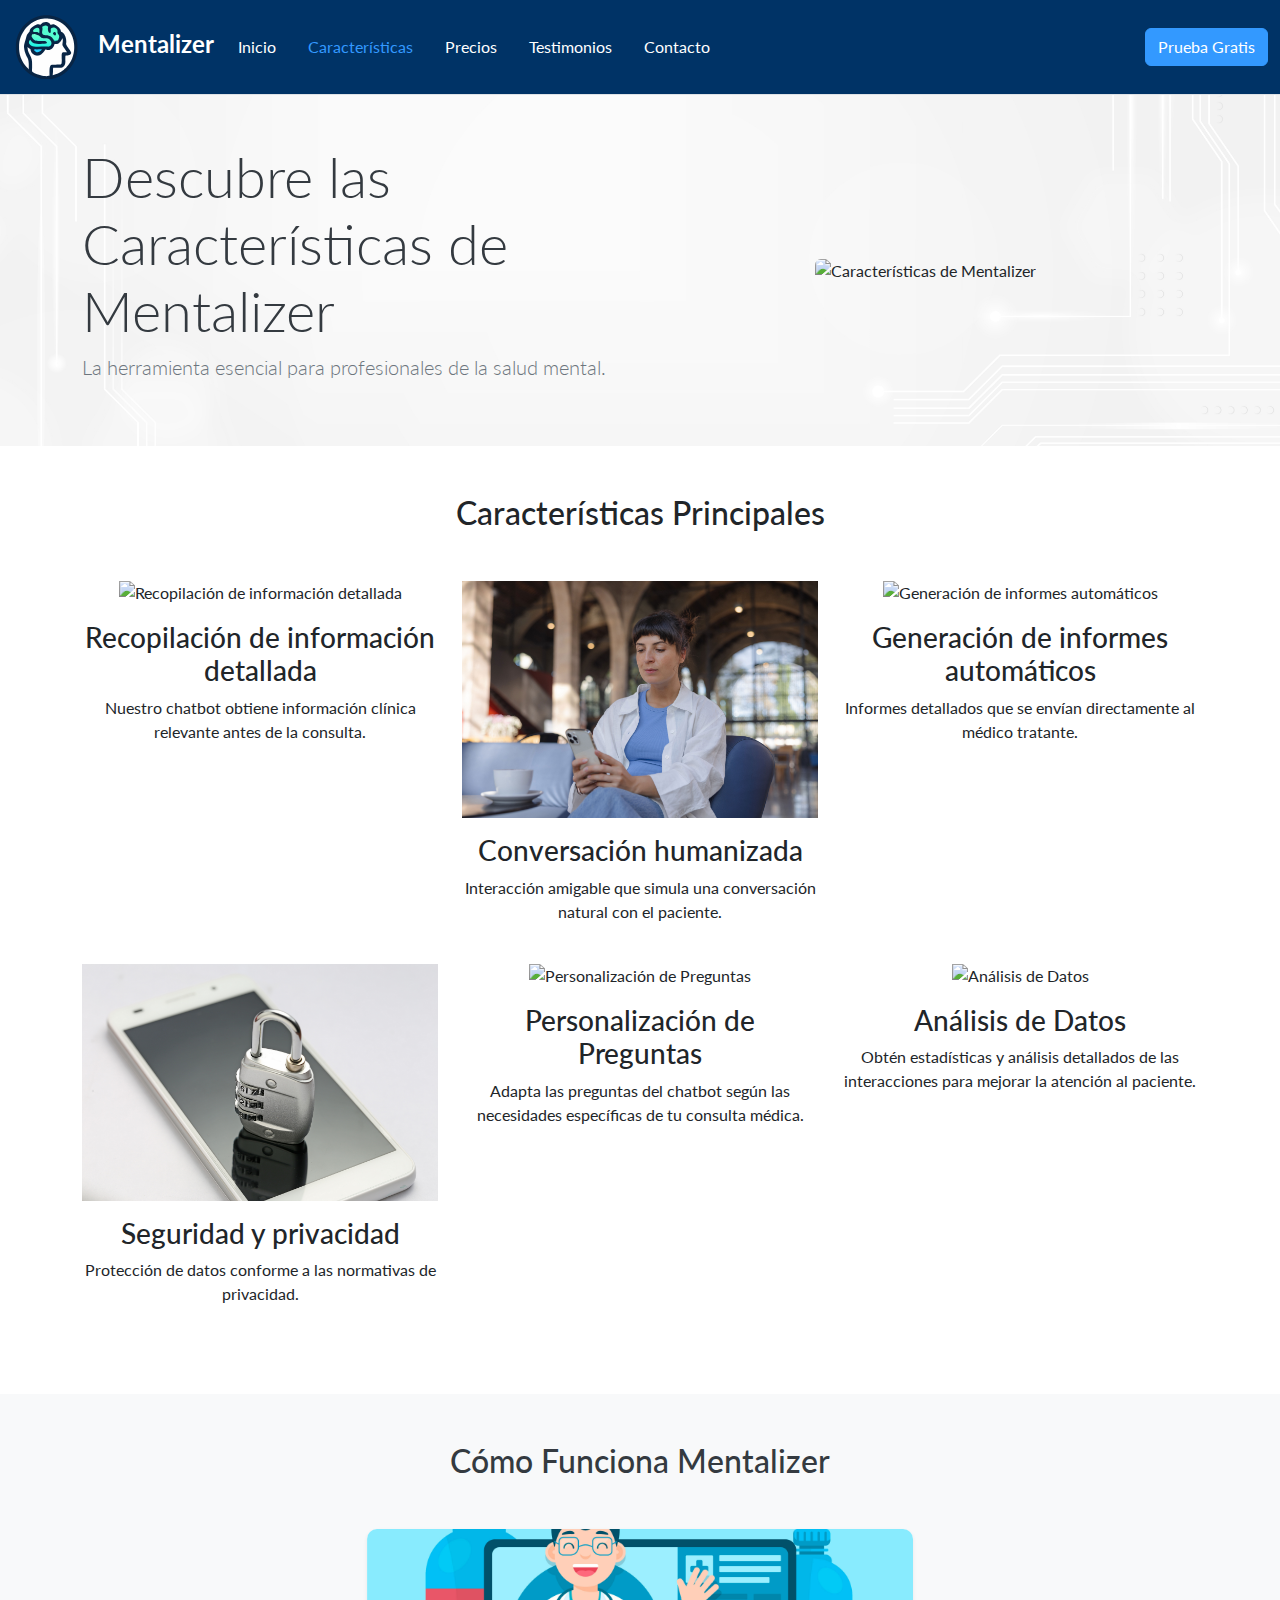
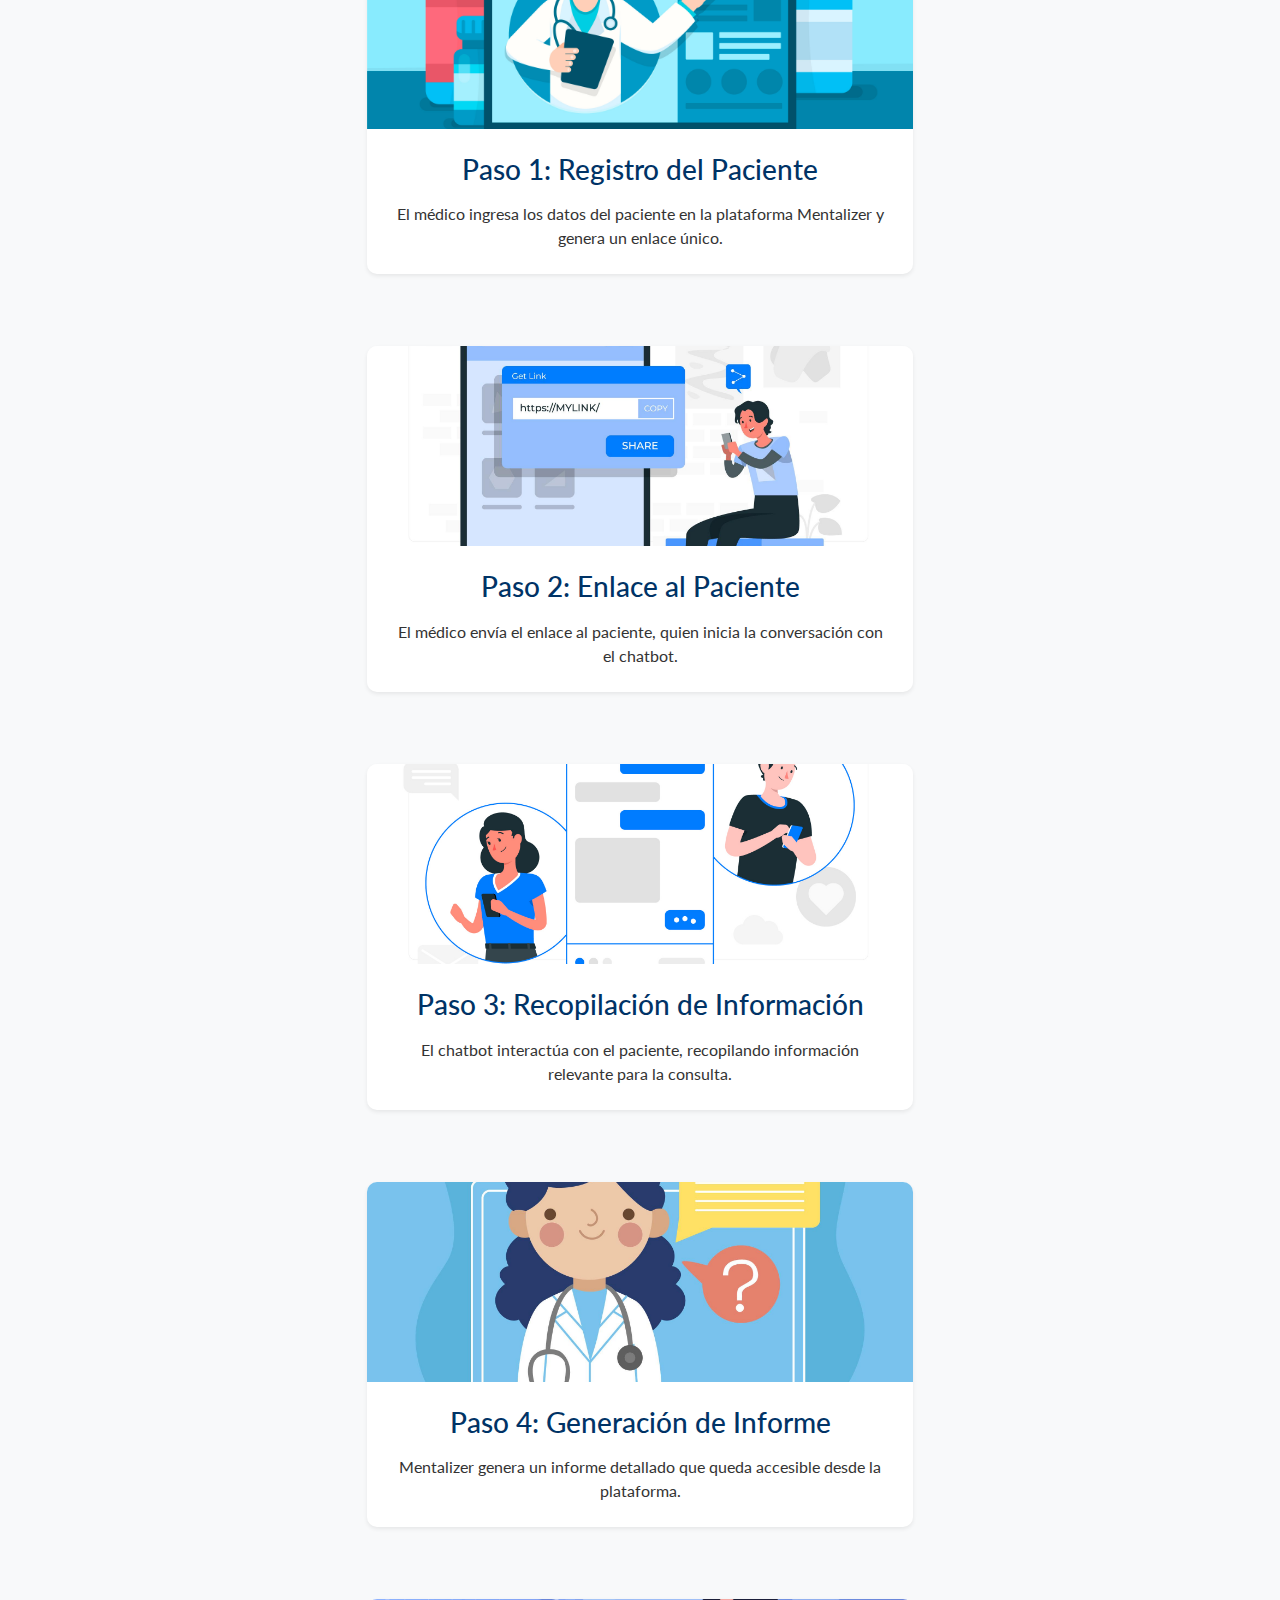
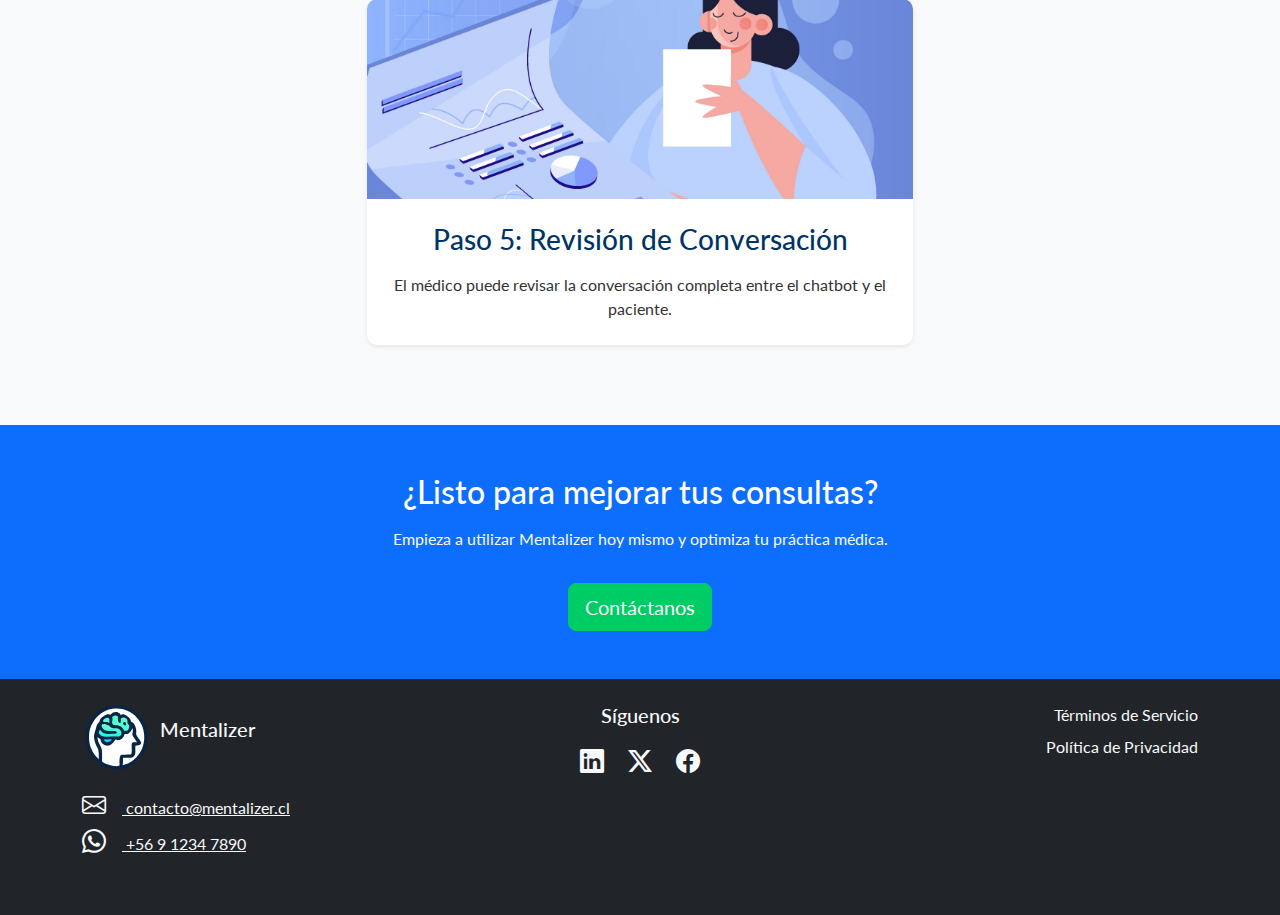
==== commit 05dd3ef4: "Actualización de footer" ====
--- a/pages/caracteristicas.html
+++ b/pages/caracteristicas.html
@@ -62,7 +62,7 @@
                 </div>
             </div>
         </section>
-
+        
         <section id="features" class="py-5">
             <div class="container">
                 <h2 class="text-center mb-5">Características Principales</h2>
@@ -167,26 +167,29 @@
     <footer id="main-footer" class="py-4 bg-dark text-light">
         <div class="container">
             <div class="row">
-                <div class="col-md-4 mb-3">
-                    <img src="../img/logo.svg" alt="Logo" width="70" class="logo me-3 d-inline-block">
-                    <h5>Mentalizer</h5>
-                    <ul class="list-unstyled">
-                        <li><a href="#" class="text-light">Términos de Servicio</a></li>
-                        <li><a href="#" class="text-light">Política de Privacidad</a></li>
-                    </ul>
+                <div class="col-md-4 mb-3 text-center text-md-start">
+                    <div class="d-flex flex-column flex-md-row align-items-center justify-content-center justify-content-md-start">
+                        <a href="../index.html"><img src="../img/logo.svg" alt="Logo" width="70" class="logo me-2"></a>
+                        <h5 class="mt-2 mt-md-0">Mentalizer</h5>
+                    </div>
+                    <p class="mt-3">
+                        <a href="mailto:contacto@mentalizer.cl" class="text-light envelope"><i class="bi bi-envelope pe-3"></i> contacto@mentalizer.cl</a><br>
+                        <a href="https://wa.me/1234567890" class="text-light whatsapp"><i class="bi bi-whatsapp pe-3"></i> +56 9 1234 7890</a>
+                    </p>
                 </div>
                 <div class="col-md-4 mb-3 text-center">
                     <h5>Síguenos</h5>
                     <div class="social-media">
                         <a href="https://www.linkedin.com" class="text-light"><i class="bi bi-linkedin"></i></a>
-                        <a href="https://www.twitter.com" class="text-light"><i class="bi bi-twitter"></i></a>
+                        <a href="https://www.x.com" class="text-light"><i class="bi bi-twitter-x"></i></a>
                         <a href="https://www.facebook.com" class="text-light"><i class="bi bi-facebook"></i></a>
                     </div>
-                    <div class="btn-container">
-                        <a href="./contact.html" class="btn btn-primary">Prueba Gratis</a>
-                    </div>
-                </div>
-                <div class="col-md-4 mb-3 text-end">
+                </div>
+                <div class="col-md-4 mb-3 text-center text-md-end">
+                    <ul class="list-unstyled">
+                        <li><a href="./terms.html" class="legal text-light">Términos de Servicio</a></li>
+                        <li><a href="./privacy.html" class="legal text-light">Política de Privacidad</a></li>
+                    </ul>
                 </div>
             </div>
         </div>
--- a/css/main.css
+++ b/css/main.css
@@ -80,9 +80,41 @@
   color: #ffffff;
 }
 
+#about-mentalizer {
+  background-color: #f8f9fa;
+  color: #333333;
+  padding-top: 3rem;
+  padding-bottom: 3rem;
+}
+#about-mentalizer h2 {
+  color: #003366;
+  margin-bottom: 3rem;
+}
+#about-mentalizer p {
+  font-size: 1.1rem;
+  line-height: 1.6;
+  margin-bottom: 1rem;
+}
+#about-mentalizer .btn-primary {
+  background-color: #003366;
+  border-color: #003366;
+  color: #ffffff;
+}
+#about-mentalizer .btn-primary:hover {
+  background-color: #004d99;
+  border-color: #004d99;
+}
+#about-mentalizer .img-fluid {
+  border-radius: 0.5rem;
+  box-shadow: 0 4px 6px rgba(0, 0, 0, 0.1);
+  max-width: 450px;
+  margin-bottom: 3rem;
+}
+
 #benefits {
   padding-top: 3rem;
   padding-bottom: 3rem;
+  background-color: #ffffff;
 }
 #benefits h2 {
   color: #343a40;
@@ -112,7 +144,7 @@
 }
 
 #features-summary {
-  background-color: #f8f9fa;
+  background-color: #ffffff;
   padding-top: 3rem;
   padding-bottom: 3rem;
 }
@@ -131,7 +163,7 @@
   border-radius: 5px;
 }
 #features-summary .feature-item:hover p {
-  color: #3399ff;
+  color: #00cc66;
 }
 
 #testimonials-summary {
@@ -446,6 +478,9 @@
   color: #f8f9fa;
   margin-bottom: 1rem;
 }
+#main-footer p, #main-footer ul {
+  color: #f8f9fa;
+}
 #main-footer ul {
   padding: 0;
   list-style: none;
@@ -478,9 +513,6 @@
 #main-footer .bi {
   font-size: 1.5rem;
 }
-#main-footer .bi:hover {
-  color: #00cc66;
-}
 #main-footer .social-media {
   text-align: center;
   margin-bottom: 1rem;
@@ -488,13 +520,82 @@
 #main-footer .social-media a {
   margin: 0 10px;
   color: #f8f9fa;
-}
-#main-footer .social-media a:hover {
-  color: #00cc66;
+  transition: color 0.3s ease;
+}
+#main-footer .social-media a.text-light:hover .bi-facebook {
+  color: #1877F2;
+}
+#main-footer .social-media a.text-light:hover .bi-twitter-x {
+  color: #000;
+}
+#main-footer .social-media a.text-light:hover .bi-linkedin {
+  color: #0077B5;
+}
+#main-footer .social-media a.text-light:hover .bi-whatsapp {
+  color: #25D366;
 }
 #main-footer .btn-container {
   text-align: center;
 }
 #main-footer .btn-container .btn-primary {
   margin-top: 1rem;
+}
+#main-footer .legal:hover, #main-footer .envelope:hover, #main-footer .whatsapp:hover {
+  color: #00cc66 !important;
+}
+@media (max-width: 767px) {
+  #main-footer .social-media {
+    margin-bottom: 2rem;
+  }
+  #main-footer .text-center.text-md-start,
+  #main-footer .text-center.text-md-end {
+    text-align: center !important;
+  }
+  #main-footer .row {
+    display: flex;
+    flex-direction: column;
+    align-items: center;
+  }
+  #main-footer .row .col-md-4 {
+    flex: 1 1 100%;
+    max-width: 100%;
+    text-align: center;
+    margin-bottom: 1rem;
+  }
+  #main-footer .list-unstyled {
+    display: flex;
+    justify-content: center;
+    flex-wrap: wrap;
+  }
+  #main-footer .list-unstyled li {
+    margin: 0 1rem;
+  }
+}
+
+#terms, #privacy-policy {
+  background-color: #f8f9fa;
+  color: #333333;
+  padding-top: 3rem;
+  padding-bottom: 3rem;
+}
+#terms h1, #privacy-policy h1 {
+  color: #003366;
+  margin-bottom: 3rem;
+}
+#terms h2, #privacy-policy h2 {
+  color: #343a40;
+  margin-top: 2rem;
+  margin-bottom: 1rem;
+}
+#terms p, #privacy-policy p {
+  font-size: 1.1rem;
+  line-height: 1.6;
+  margin-bottom: 1rem;
+}
+#terms a, #privacy-policy a {
+  color: #3399ff;
+  text-decoration: underline;
+}
+#terms a:hover, #privacy-policy a:hover {
+  color: #66b3ff;
 }/*# sourceMappingURL=main.css.map */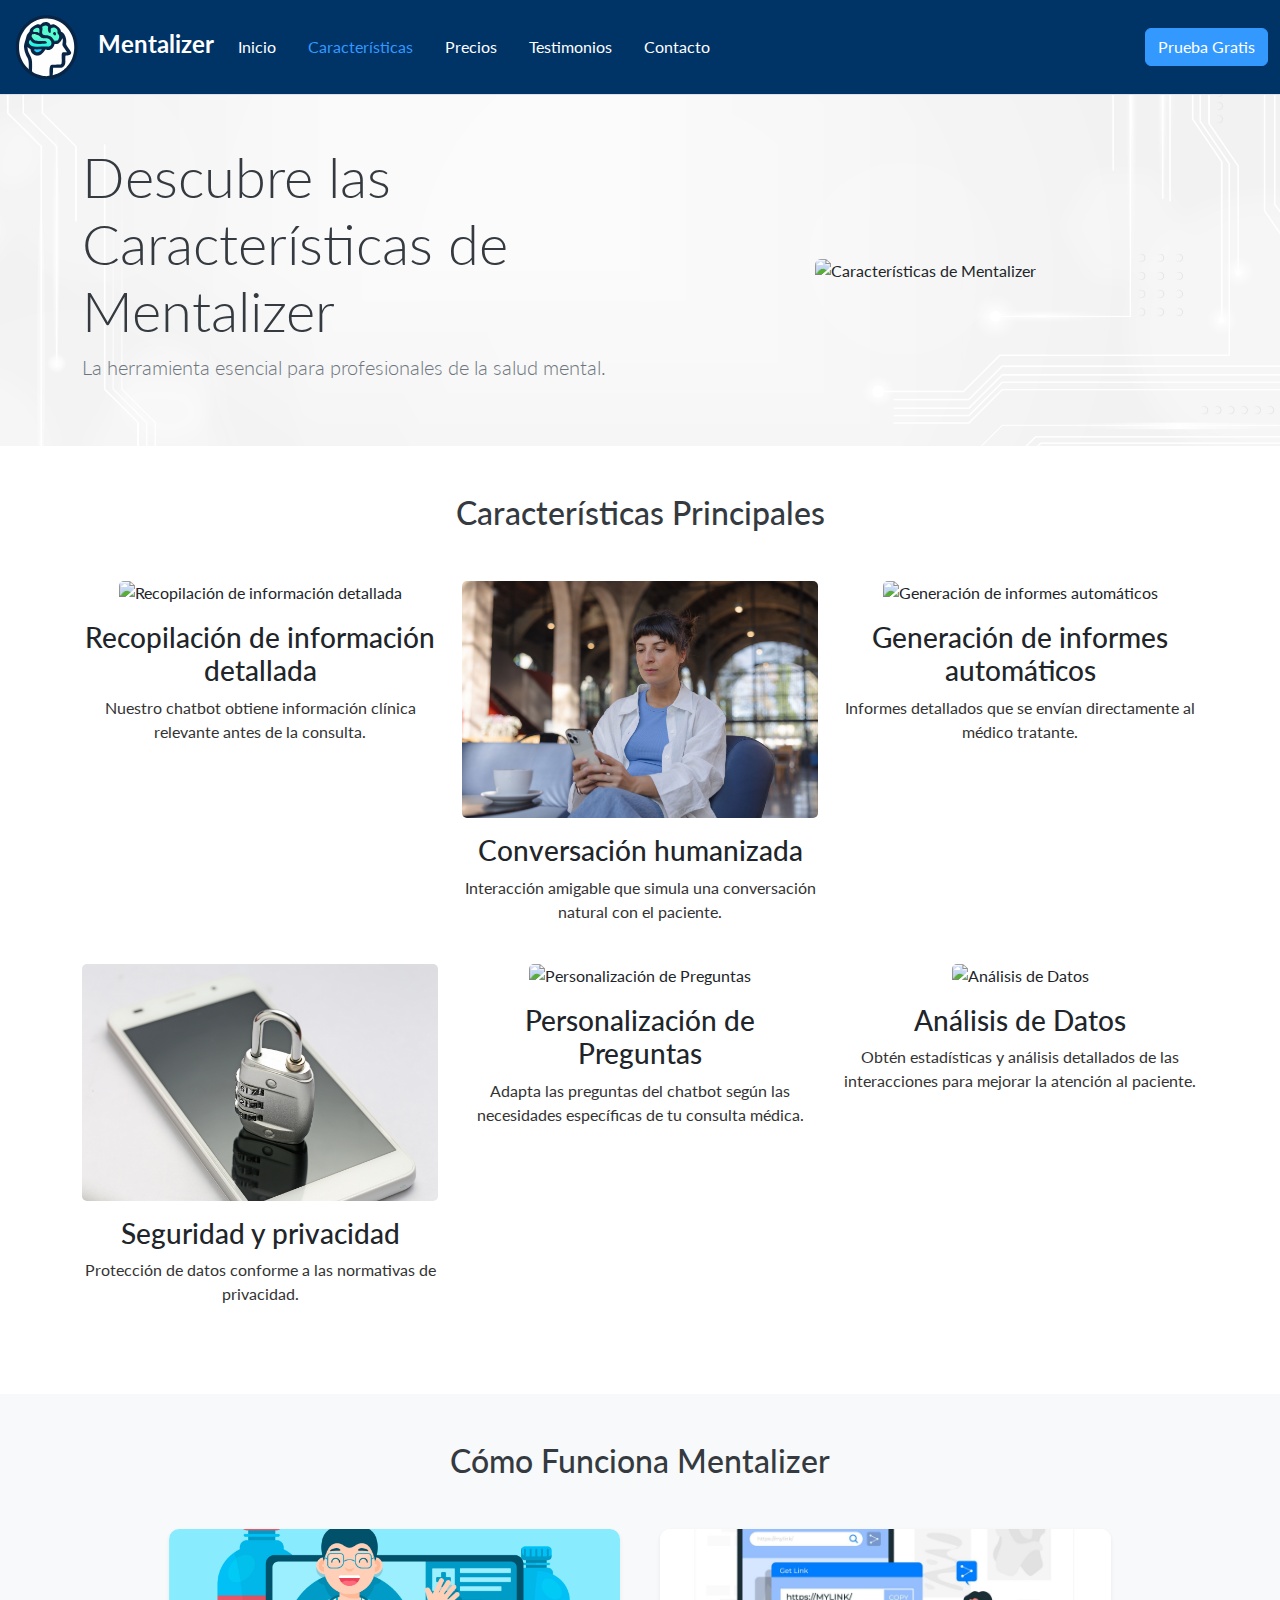
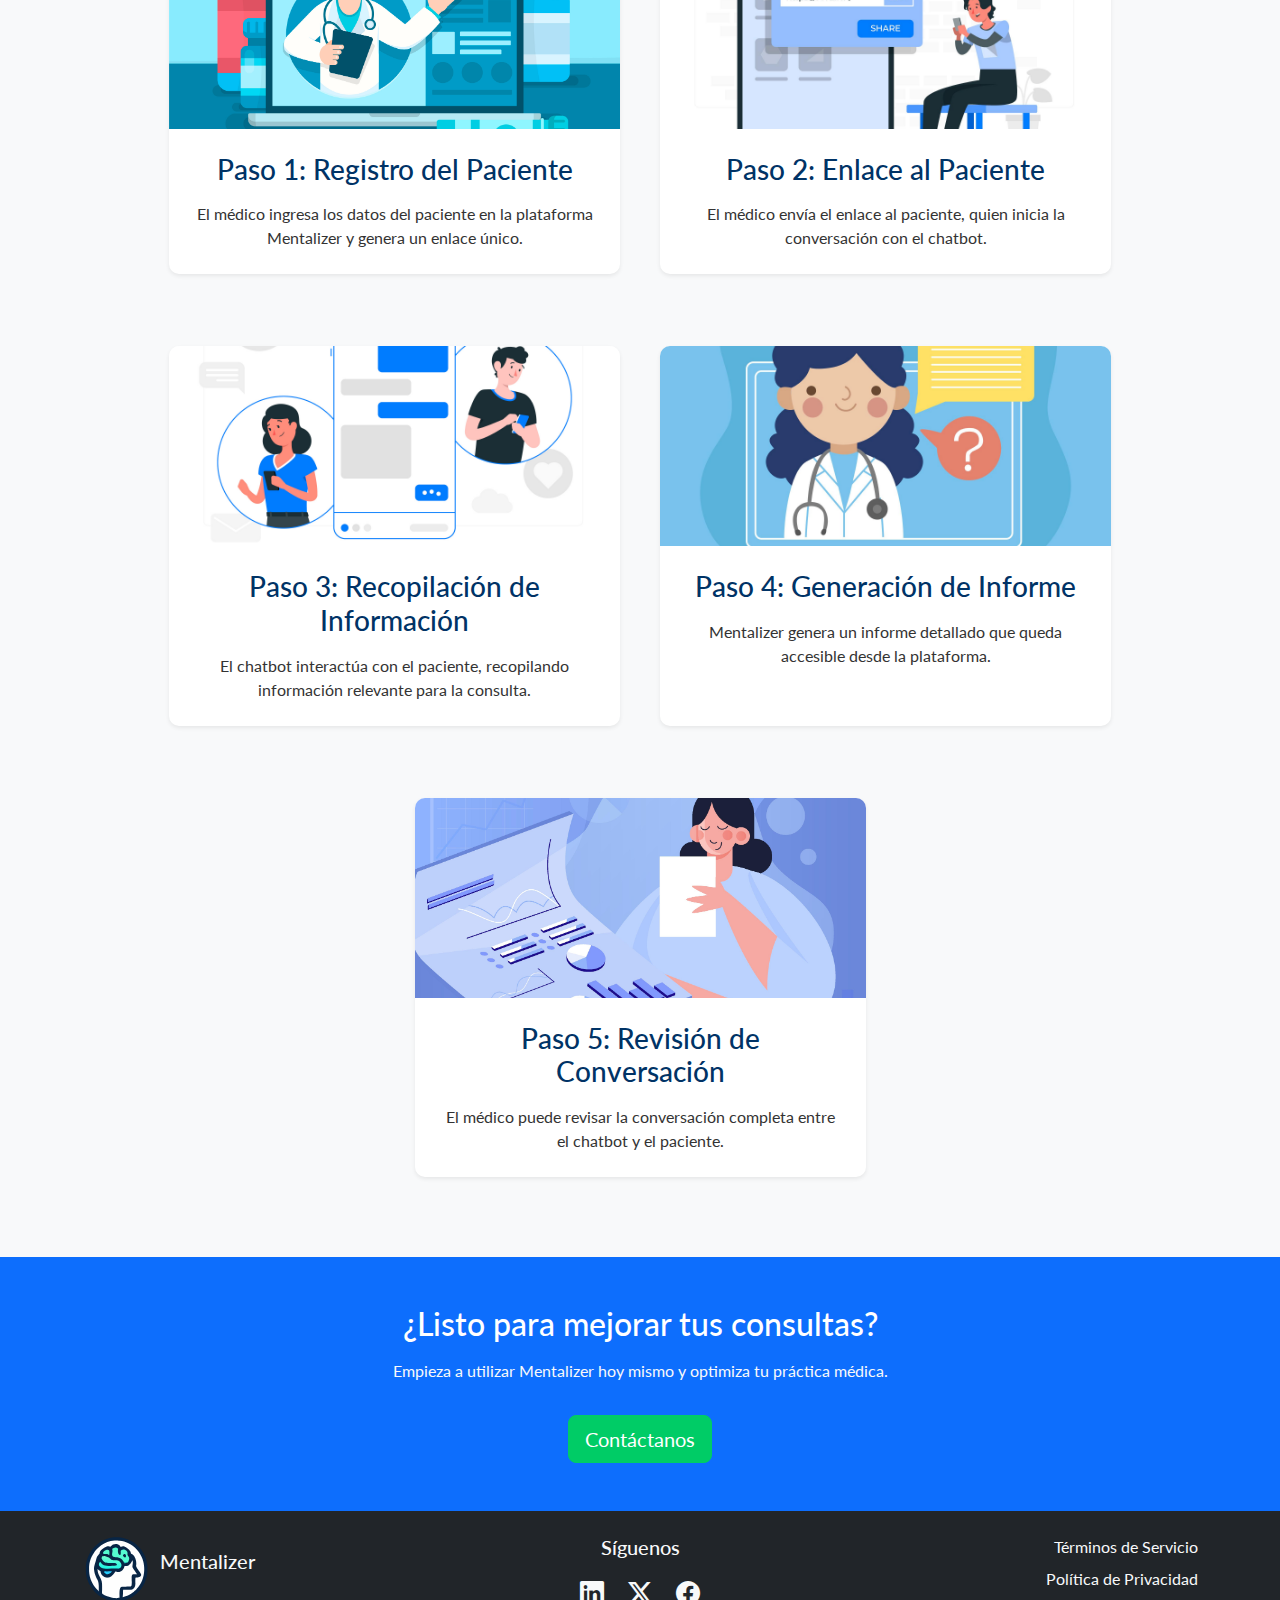
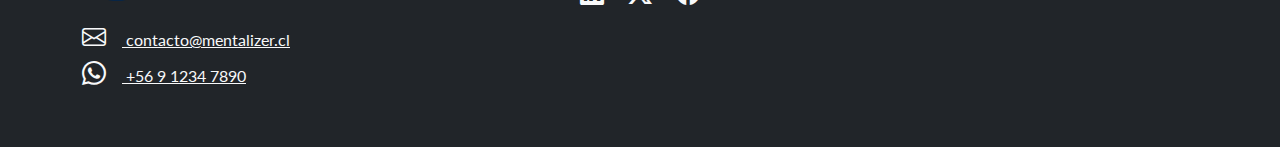
==== commit c1ea930f: "modificaciones caracteristicas.html, reordenamiento tarjtas" ====
--- a/pages/caracteristicas.html
+++ b/pages/caracteristicas.html
@@ -105,7 +105,7 @@
             <div class="container">
                 <h2 class="text-center mb-5">Cómo Funciona Mentalizer</h2>
                 <div class="row g-4 justify-content-center">
-                    <div class="workflow-step col-12 col-md-6 mx-auto">
+                    <div class="workflow-step col-12 col-md-5">
                         <div class="card h-100 text-center shadow-sm">
                             <img src="../img/step1.jpg" alt="Registro del Paciente" class="card-img-top">
                             <div class="card-body">
@@ -114,7 +114,7 @@
                             </div>
                         </div>
                     </div>
-                    <div class="workflow-step col-12 col-md-6 mx-auto">
+                    <div class="workflow-step col-12 col-md-5">
                         <div class="card h-100 text-center shadow-sm">
                             <img src="../img/step2.jpg" alt="Enlace al Paciente" class="card-img-top">
                             <div class="card-body">
@@ -123,7 +123,7 @@
                             </div>
                         </div>
                     </div>
-                    <div class="workflow-step col-12 col-md-6 mx-auto">
+                    <div class="workflow-step col-12 col-md-5">
                         <div class="card h-100 text-center shadow-sm">
                             <img src="../img/step3.jpg" alt="Recopilación de Información" class="card-img-top">
                             <div class="card-body">
@@ -132,7 +132,7 @@
                             </div>
                         </div>
                     </div>
-                    <div class="workflow-step col-12 col-md-6 mx-auto">
+                    <div class="workflow-step col-12 col-md-5">
                         <div class="card h-100 text-center shadow-sm">
                             <img src="../img/step4.jpg" alt="Generación de Informe" class="card-img-top">
                             <div class="card-body">
@@ -141,7 +141,7 @@
                             </div>
                         </div>
                     </div>
-                    <div class="workflow-step col-12 col-md-6 mx-auto">
+                    <div class="workflow-step col-12 col-md-5">
                         <div class="card h-100 text-center shadow-sm">
                             <img src="../img/step5.jpg" alt="Revisión de Conversación" class="card-img-top">
                             <div class="card-body">
@@ -153,6 +153,7 @@
                 </div>
             </div>
         </section>
+        
 
         <section id="cta" class="py-5 bg-primary text-light text-center">
             <div class="container">
--- a/css/main.css
+++ b/css/main.css
@@ -107,7 +107,7 @@
 #about-mentalizer .img-fluid {
   border-radius: 0.5rem;
   box-shadow: 0 4px 6px rgba(0, 0, 0, 0.1);
-  max-width: 450px;
+  max-width: 100%;
   margin-bottom: 3rem;
 }
 
@@ -143,26 +143,26 @@
   color: #00994d;
 }
 
-#features-summary {
+#features-summary, #features {
   background-color: #ffffff;
   padding-top: 3rem;
   padding-bottom: 3rem;
 }
-#features-summary h2 {
-  color: #343a40;
-  margin-bottom: 3rem;
-}
-#features-summary p {
-  color: #333333;
-}
-#features-summary .feature-item {
+#features-summary h2, #features h2 {
+  color: #343a40;
+  margin-bottom: 3rem;
+}
+#features-summary p, #features p {
+  color: #333333;
+}
+#features-summary .feature-item, #features .feature-item {
   margin-bottom: 2rem;
 }
-#features-summary .feature-item img {
+#features-summary .feature-item img, #features .feature-item img {
   margin-bottom: 1rem;
   border-radius: 5px;
 }
-#features-summary .feature-item:hover p {
+#features-summary .feature-item:hover p, #features .feature-item:hover p {
   color: #00cc66;
 }
 
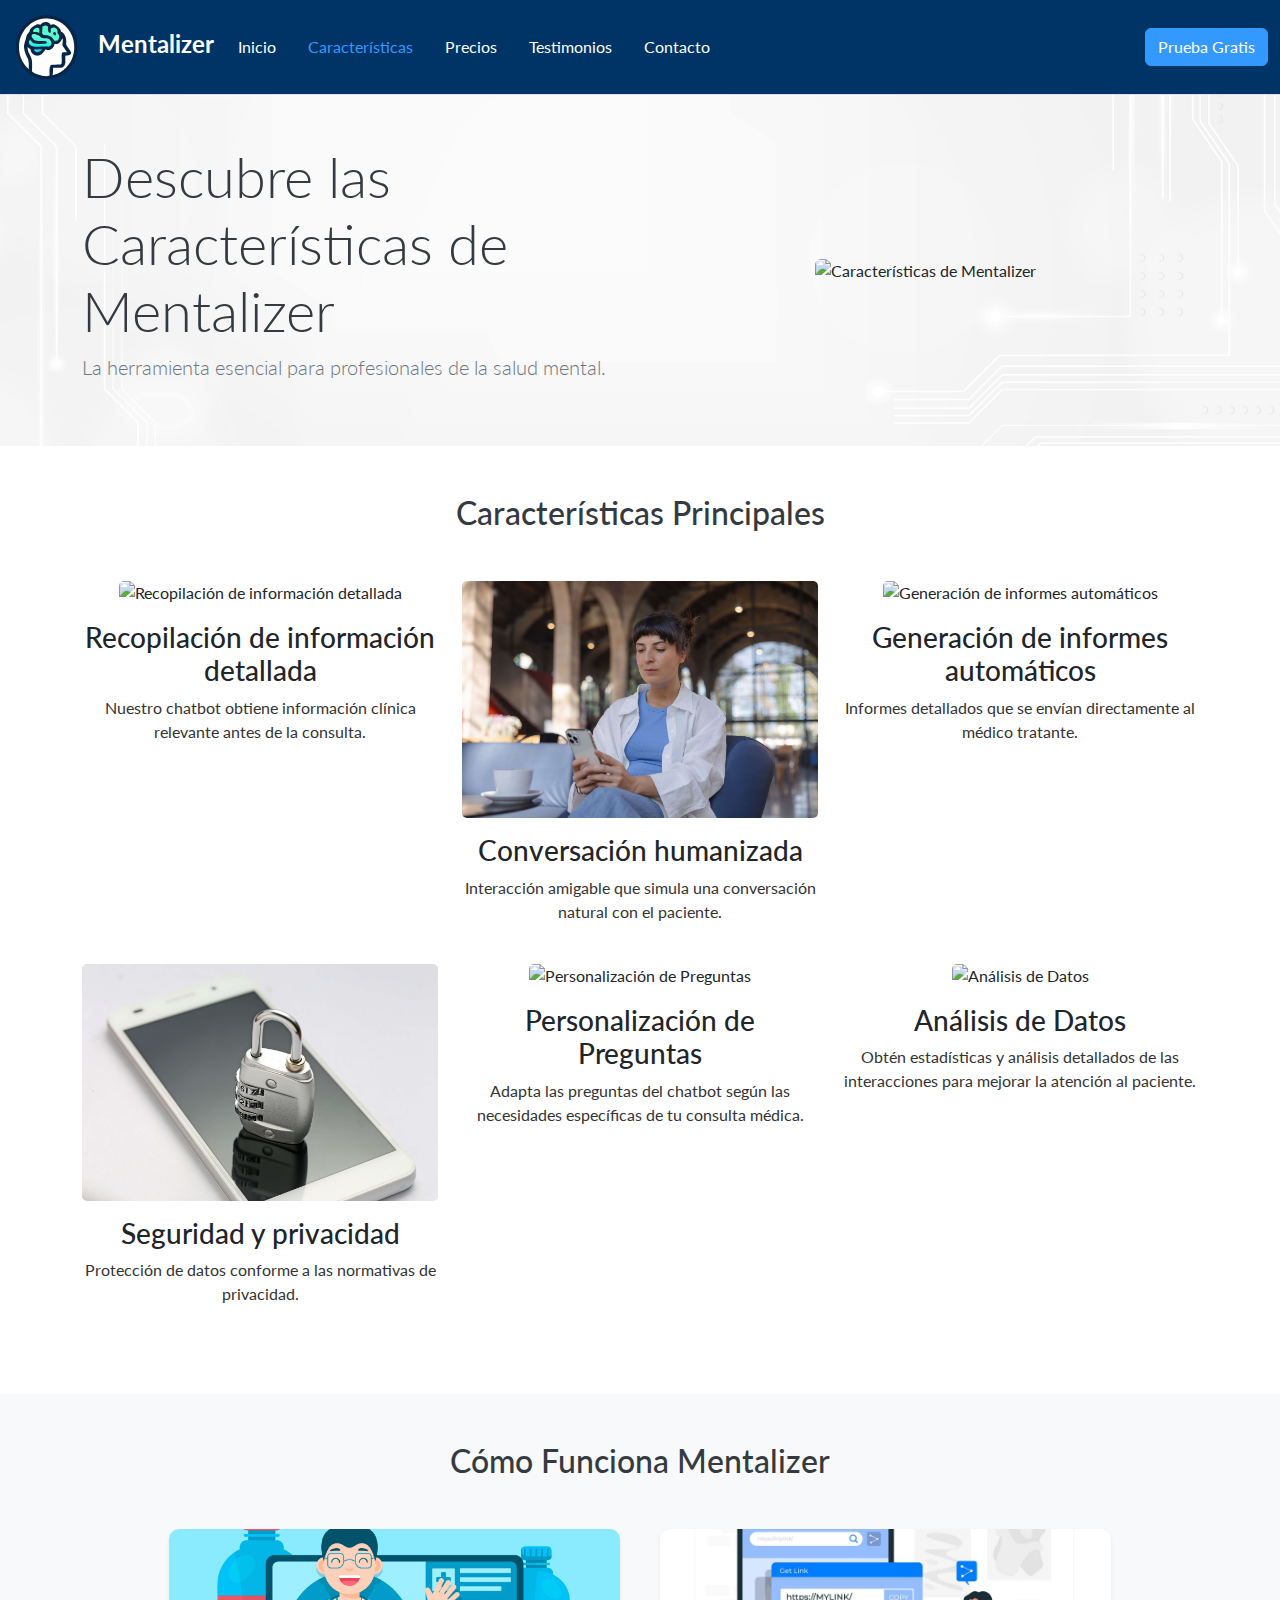
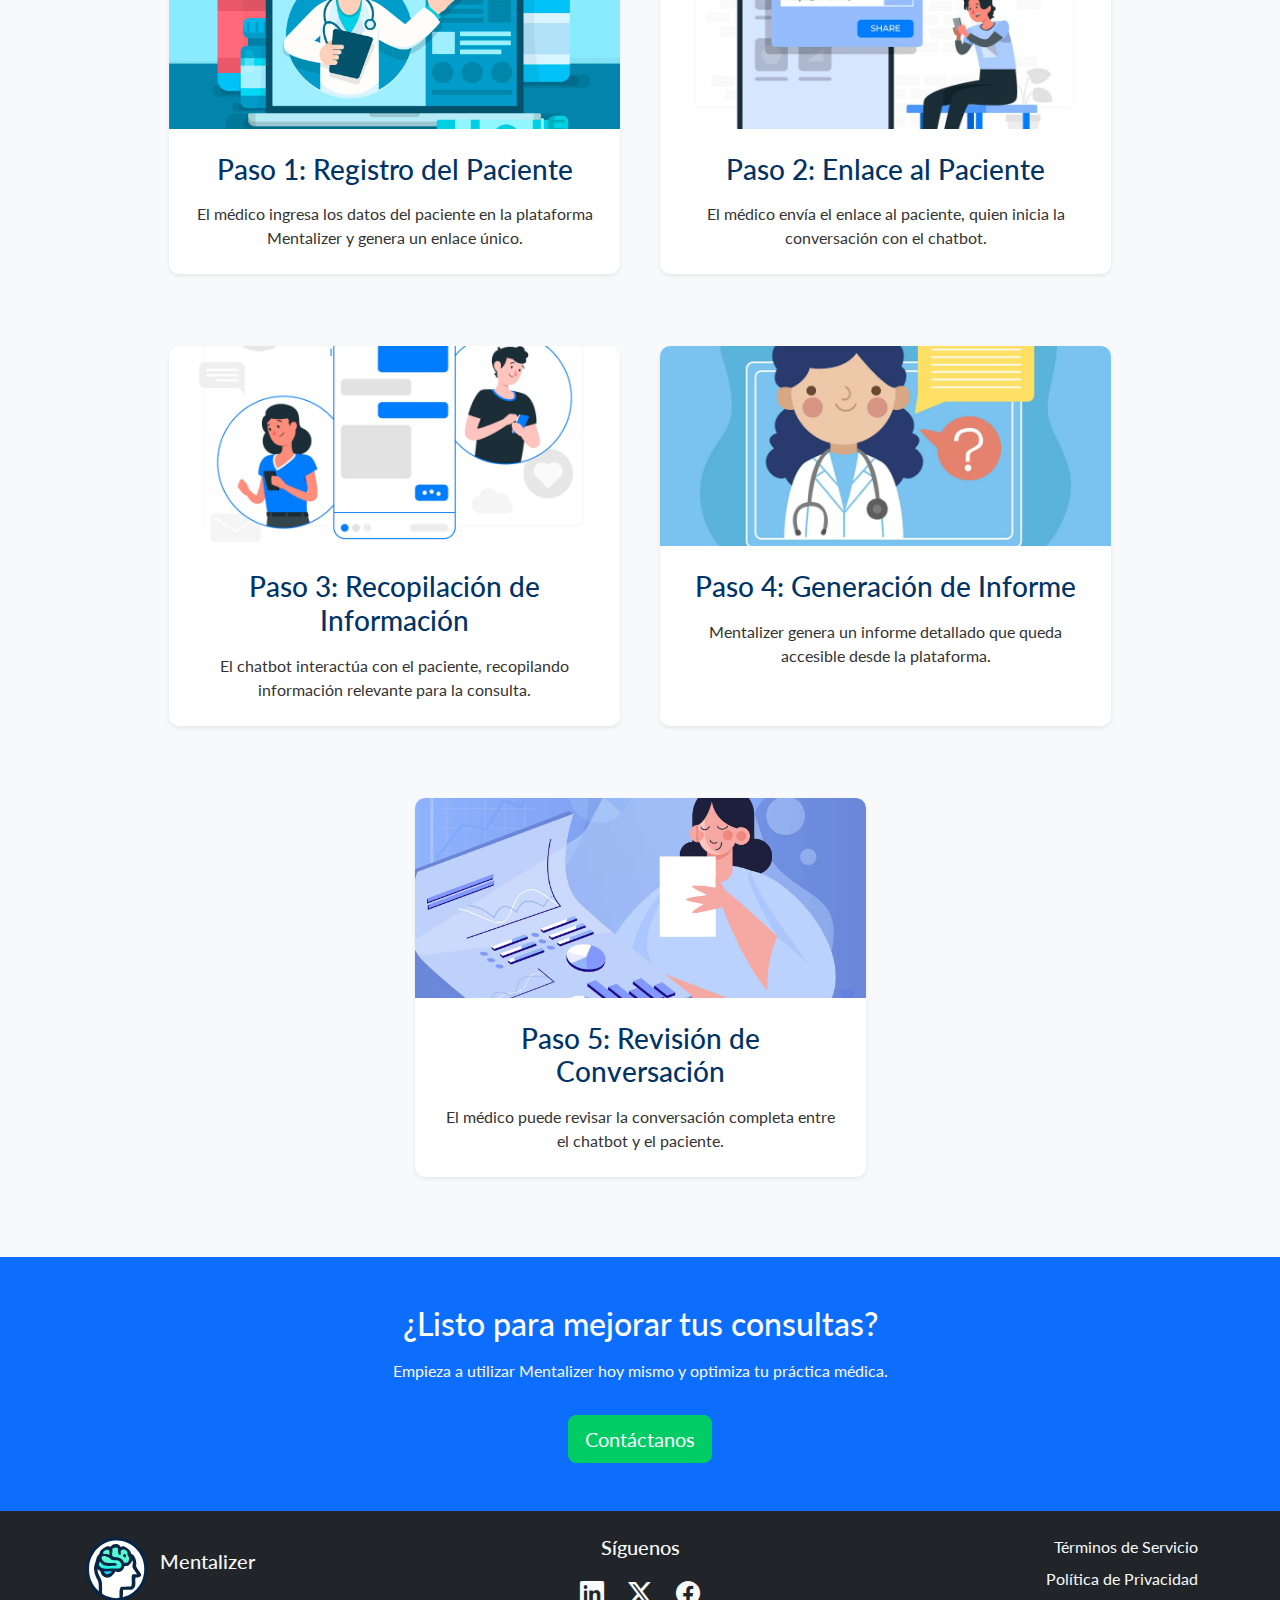
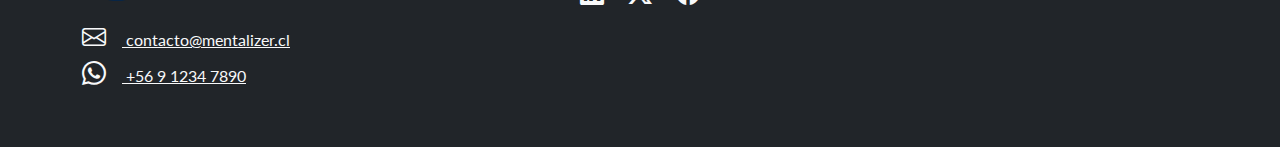
==== commit 67ccc352: "Actualización de SEO y about.md" ====
--- a/pages/caracteristicas.html
+++ b/pages/caracteristicas.html
@@ -4,7 +4,18 @@
 <head>
     <meta charset="UTF-8">
     <meta name="viewport" content="width=device-width, initial-scale=1.0">
-    <title>Mentalizer - Optimiza tu tiempo y mejora el diagnóstico</title>
+
+    <meta name="description" content="Descubre las características de Mentalizer, el asistente virtual que recopila información médica relevante antes de tus consultas de salud mental.">
+    <meta name="keywords" content="características, salud mental, asistente virtual, chatbot, información médica">
+    <meta name="author" content="Marcelo Salinas">
+
+    <title>Características - Mentalizer</title>
+    
+    <meta property="og:title" content="Características de Mentalizer">
+    <meta property="og:description" content="Descubre las características de Mentalizer, el asistente virtual que recopila información médica relevante antes de tus consultas de salud mental.">
+    <meta property="og:image" content="https://mentalizer.cl/img/mentalizerabout.png">
+    <meta property="og:url" content="https://mentalizer.cl/caracteristicas.html">
+
     <link rel="shortcut icon" href="../img/logo.svg" type="image/x-icon">
     <link href="https://cdnjs.cloudflare.com/ajax/libs/font-awesome/5.15.3/css/all.min.css" rel="stylesheet">
     <link rel="stylesheet" href="https://cdn.jsdelivr.net/npm/bootstrap-icons@1.11.3/font/bootstrap-icons.min.css">
@@ -57,7 +68,7 @@
                         <p class="lead">La herramienta esencial para profesionales de la salud mental.</p>
                     </div>
                     <div class="col-lg-6 text-center">
-                        <img src="../img/hero2.jpg" class="img-fluid rounded" alt="Características de Mentalizer">
+                        <img src="../img/hero2.jpg" class="img-hero img-fluid rounded" alt="Características de Mentalizer">
                     </div>
                 </div>
             </div>
@@ -188,8 +199,8 @@
                 </div>
                 <div class="col-md-4 mb-3 text-center text-md-end">
                     <ul class="list-unstyled">
-                        <li><a href="./terms.html" class="legal text-light">Términos de Servicio</a></li>
-                        <li><a href="./privacy.html" class="legal text-light">Política de Privacidad</a></li>
+                        <li><a href="./legal/terms.html" class="legal text-light">Términos de Servicio</a></li>
+                        <li><a href="./legal/privacy.html" class="legal text-light">Política de Privacidad</a></li>
                     </ul>
                 </div>
             </div>
--- a/css/main.css
+++ b/css/main.css
@@ -1,601 +1 @@
-@charset "UTF-8";
-@import url("https://fonts.googleapis.com/css2?family=Josefin+Sans:ital,wght@0,100..700;1,100..700&family=Kanit:ital,wght@0,100;0,200;0,300;0,400;0,500;0,600;0,700;0,800;0,900;1,100;1,200;1,300;1,400;1,500;1,600;1,700;1,800;1,900&family=Lato:ital,wght@0,100;0,300;0,400;0,700;0,900;1,100;1,300;1,400;1,700;1,900&display=swap");
-* {
-  padding: 0;
-  margin: 0;
-  box-sizing: border-box;
-  font-family: "Lato", sans-serif;
-}
-*::selection {
-  background-color: #003366;
-  color: #00cc66;
-}
-
-.navbar {
-  background-color: #003366;
-  color: #ffffff;
-}
-.navbar .navbar-brand {
-  color: #ffffff;
-  font-size: 1.5rem;
-  font-weight: bold;
-}
-.navbar .navbar-brand:hover {
-  color: white;
-}
-.navbar .navbar-nav .nav-link {
-  color: #ffffff;
-  margin-right: 1rem;
-}
-.navbar .navbar-nav .nav-link:hover {
-  color: #00cc66;
-}
-.navbar .navbar-nav .nav-link.active {
-  color: #3399ff;
-}
-.navbar .navbar-toggler {
-  border-color: #ffffff;
-  background-color: #3399ff;
-  border-radius: 5px;
-  padding: 0.5rem 1rem;
-}
-.navbar .navbar-toggler:hover {
-  background-color: #66b3ff;
-}
-.navbar .navbar-toggler .navbar-toggler-icon {
-  background-image: none;
-  color: #ffffff;
-  font-size: 1.5rem;
-  line-height: 1;
-}
-.navbar .navbar-toggler .navbar-toggler-icon:before {
-  content: "\f0c9"; /* FontAwesome icon: fa-bars */
-  font-family: "Font Awesome 5 Free";
-  font-weight: 900;
-}
-.navbar .btn-primary {
-  background-color: #3399ff;
-  border-color: #3399ff;
-  color: #ffffff;
-}
-.navbar .btn-primary:hover {
-  background-color: #66b3ff;
-  border-color: #66b3ff;
-}
-
-#hero {
-  background: url("../img/herobg.jpg") no-repeat center center;
-  background-size: cover;
-}
-#hero h1 {
-  color: #343a40; /* Color del texto del encabezado */
-}
-#hero p {
-  color: #6c757d; /* Color del texto del párrafo */
-}
-
-.btn-cta {
-  background-color: #003366;
-  border-color: #3399ff;
-  color: #ffffff;
-}
-
-#about-mentalizer {
-  background-color: #f8f9fa;
-  color: #333333;
-  padding-top: 3rem;
-  padding-bottom: 3rem;
-}
-#about-mentalizer h2 {
-  color: #003366;
-  margin-bottom: 3rem;
-}
-#about-mentalizer p {
-  font-size: 1.1rem;
-  line-height: 1.6;
-  margin-bottom: 1rem;
-}
-#about-mentalizer .btn-primary {
-  background-color: #003366;
-  border-color: #003366;
-  color: #ffffff;
-}
-#about-mentalizer .btn-primary:hover {
-  background-color: #004d99;
-  border-color: #004d99;
-}
-#about-mentalizer .img-fluid {
-  border-radius: 0.5rem;
-  box-shadow: 0 4px 6px rgba(0, 0, 0, 0.1);
-  max-width: 100%;
-  margin-bottom: 3rem;
-}
-
-#benefits {
-  padding-top: 3rem;
-  padding-bottom: 3rem;
-  background-color: #ffffff;
-}
-#benefits h2 {
-  color: #343a40;
-  margin-bottom: 3rem;
-}
-#benefits .icon {
-  font-size: 4rem;
-  color: #3399ff;
-  margin-bottom: 1rem;
-}
-#benefits h3 {
-  color: #343a40;
-  margin-top: 1rem;
-  margin-bottom: 1rem;
-}
-#benefits p {
-  color: #333333;
-}
-#benefits .benefit-item {
-  margin-bottom: 2rem;
-}
-#benefits .benefit-item:hover .icon {
-  color: #0080ff;
-}
-#benefits .benefit-item:hover h3 {
-  color: #00994d;
-}
-
-#features-summary, #features {
-  background-color: #ffffff;
-  padding-top: 3rem;
-  padding-bottom: 3rem;
-}
-#features-summary h2, #features h2 {
-  color: #343a40;
-  margin-bottom: 3rem;
-}
-#features-summary p, #features p {
-  color: #333333;
-}
-#features-summary .feature-item, #features .feature-item {
-  margin-bottom: 2rem;
-}
-#features-summary .feature-item img, #features .feature-item img {
-  margin-bottom: 1rem;
-  border-radius: 5px;
-}
-#features-summary .feature-item:hover p, #features .feature-item:hover p {
-  color: #00cc66;
-}
-
-#testimonials-summary {
-  background-color: #ffffff;
-  padding-top: 3rem;
-  padding-bottom: 3rem;
-}
-#testimonials-summary h2 {
-  color: #343a40;
-  margin-bottom: 3rem;
-}
-#testimonials-summary .card {
-  border: none;
-  background-color: #f8f9fa;
-  border-radius: 0.5rem;
-}
-#testimonials-summary .card .card-body {
-  padding: 2rem;
-}
-#testimonials-summary .card blockquote {
-  font-size: 1.25rem;
-  color: #333333;
-}
-#testimonials-summary .card blockquote p {
-  margin-bottom: 1rem;
-}
-#testimonials-summary .card blockquote cite {
-  color: #00cc66;
-  font-size: 1rem;
-  font-style: italic;
-}
-#testimonials-summary .carousel-control-prev-icon,
-#testimonials-summary .carousel-control-next-icon {
-  background-color: #003366;
-  border-radius: 50%;
-  padding: 0.5rem;
-}
-
-.workflow-section {
-  background-color: #f8f9fa;
-  padding: 5rem 0;
-}
-.workflow-section h2 {
-  color: #343a40;
-  margin-bottom: 3rem;
-}
-.workflow-section .workflow-step {
-  margin-bottom: 2rem;
-}
-.workflow-section .workflow-step .card {
-  border: none;
-  border-radius: 10px;
-  overflow: hidden;
-  transition: transform 0.3s ease, box-shadow 0.3s ease;
-}
-.workflow-section .workflow-step .card:hover {
-  transform: translateY(-5px);
-  box-shadow: 0 4px 15px rgba(0, 0, 0, 0.1);
-}
-.workflow-section .workflow-step .card .card-img-top {
-  border-radius: 0;
-  height: 200px;
-  object-fit: cover;
-}
-.workflow-section .workflow-step .card .card-body {
-  padding: 1.5rem;
-}
-.workflow-section .workflow-step .card .card-body .card-title {
-  color: #003366;
-  margin-bottom: 1rem;
-}
-.workflow-section .workflow-step .card .card-body .card-text {
-  color: #333333;
-}
-.workflow-section .row {
-  gap: 1rem;
-}
-
-#cta {
-  background-color: #003366;
-  color: #f8f9fa;
-  padding-top: 3rem;
-  padding-bottom: 3rem;
-  text-align: center;
-}
-#cta h2 {
-  color: #ffffff;
-  margin-bottom: 1rem;
-}
-#cta p {
-  color: #f8f9fa;
-  margin-bottom: 2rem;
-}
-#cta .btn-secondary {
-  background-color: #00cc66;
-  border-color: #00cc66;
-  color: #ffffff;
-}
-#cta .btn-secondary:hover {
-  background-color: #00ff80;
-  border-color: #00ff80;
-}
-
-#pricing {
-  background-color: #f8f9fa;
-  color: #333333;
-  padding-top: 3rem;
-  padding-bottom: 3rem;
-}
-#pricing h2 {
-  color: #343a40;
-  margin-bottom: 3rem;
-}
-#pricing .card {
-  border: none;
-  background-color: #ffffff;
-  border-radius: 0.5rem;
-  box-shadow: 0 4px 6px rgba(0, 0, 0, 0.1);
-}
-#pricing .card .card-header {
-  background-color: #003366;
-  color: #ffffff;
-  padding: 1rem;
-}
-#pricing .card .card-body {
-  padding: 2rem;
-}
-#pricing .card .card-body .pricing-card-title {
-  font-size: 2rem;
-  margin-bottom: 1rem;
-}
-#pricing .card .card-body .pricing-card-title small {
-  font-size: 0.75rem;
-  color: #333333;
-}
-#pricing .card .card-body ul {
-  list-style: none;
-  padding: 0;
-}
-#pricing .card .card-body ul li {
-  margin-bottom: 0.75rem;
-}
-#pricing .card .card-body .btn-primary {
-  background-color: #003366;
-  border-color: #003366;
-  color: #ffffff;
-}
-#pricing .card .card-body .btn-primary:hover {
-  background-color: #004d99;
-  border-color: #004d99;
-}
-#pricing .table-responsive {
-  margin-top: 3rem;
-}
-#pricing .table-responsive .table {
-  color: #333333;
-  background-color: #ffffff;
-  border-radius: 0.5rem;
-  overflow: hidden;
-}
-#pricing .table-responsive .table th {
-  background-color: #003366;
-  color: #ffffff;
-}
-#pricing .table-responsive .table td {
-  vertical-align: middle;
-}
-#pricing .table-responsive .table .bi-check-lg {
-  font-size: 1.25rem;
-}
-
-#testimonials-hero {
-  background-color: #003366;
-  color: #ffffff;
-  padding-top: 5rem;
-  padding-bottom: 5rem;
-}
-#testimonials-hero .lead {
-  color: #f8f9fa;
-}
-
-#testimonials {
-  background-color: #f8f9fa;
-  color: #333333;
-  padding-top: 3rem;
-  padding-bottom: 3rem;
-}
-#testimonials h2 {
-  color: #343a40;
-  margin-bottom: 3rem;
-}
-#testimonials .card {
-  border: none;
-  background-color: #ffffff;
-  border-radius: 0.5rem;
-  box-shadow: 0 4px 6px rgba(0, 0, 0, 0.1);
-}
-#testimonials .card .card-body {
-  padding: 2rem;
-}
-#testimonials .card .card-body .d-flex {
-  align-items: center;
-}
-#testimonials .card .card-body .d-flex img {
-  border-radius: 50%;
-}
-#testimonials .card .card-body .d-flex h5 {
-  margin-bottom: 0;
-  color: #003366;
-}
-#testimonials .card .card-body .d-flex p {
-  margin-bottom: 0;
-  color: #00cc66;
-}
-#testimonials .card .card-body blockquote {
-  font-size: 1.25rem;
-  color: #333333;
-  margin-top: 1rem;
-}
-#testimonials .card .card-body blockquote p {
-  margin-bottom: 1rem;
-}
-#testimonials .card .card-body blockquote cite {
-  color: #00cc66;
-  font-size: 1rem;
-  font-style: italic;
-}
-
-#more-testimonials {
-  background-color: #ffffff;
-  color: #333333;
-  padding-top: 3rem;
-  padding-bottom: 3rem;
-}
-#more-testimonials h2 {
-  color: #003366;
-  margin-bottom: 3rem;
-}
-#more-testimonials .card {
-  border: none;
-  background-color: #f8f9fa;
-  border-radius: 0.5rem;
-  box-shadow: 0 4px 6px rgba(0, 0, 0, 0.1);
-}
-#more-testimonials .card .card-body {
-  padding: 2rem;
-}
-#more-testimonials .card .card-body blockquote {
-  font-size: 1.25rem;
-  color: #333333;
-}
-#more-testimonials .card .card-body blockquote p {
-  margin-bottom: 1rem;
-}
-#more-testimonials .card .card-body blockquote cite {
-  color: #00cc66;
-  font-size: 1rem;
-  font-style: italic;
-}
-
-#contact-hero {
-  background-color: #003366;
-  color: #ffffff;
-  padding-top: 5rem;
-  padding-bottom: 5rem;
-}
-#contact-hero .lead {
-  color: #f8f9fa;
-}
-
-#contact-form {
-  background-color: #f8f9fa;
-  color: #333333;
-  padding-top: 3rem;
-  padding-bottom: 3rem;
-}
-#contact-form h2 {
-  color: #343a40;
-  margin-bottom: 3rem;
-}
-#contact-form .form-label {
-  color: #333333;
-}
-#contact-form .form-control {
-  border: 1px solid #00cc66;
-  border-radius: 0.25rem;
-  padding: 0.75rem;
-  margin-bottom: 1rem;
-}
-#contact-form .form-control:focus {
-  border-color: #3399ff;
-  box-shadow: 0 0 5px rgba(0, 153, 77, 0.5);
-}
-#contact-form .btn-primary {
-  background-color: #003366;
-  border-color: #003366;
-  color: #ffffff;
-  padding: 0.75rem 1.5rem;
-}
-#contact-form .btn-primary:hover {
-  background-color: #004d99;
-  border-color: #004d99;
-}
-
-#main-footer {
-  background-color: #003366;
-  color: #f8f9fa;
-  padding-top: 1rem;
-  padding-bottom: 1rem;
-}
-#main-footer h5 {
-  color: #f8f9fa;
-  margin-bottom: 1rem;
-}
-#main-footer p, #main-footer ul {
-  color: #f8f9fa;
-}
-#main-footer ul {
-  padding: 0;
-  list-style: none;
-}
-#main-footer ul li {
-  margin-bottom: 0.5rem;
-}
-#main-footer ul li a {
-  color: #f8f9fa;
-  text-decoration: none;
-}
-#main-footer ul li a:hover {
-  color: #00cc66;
-}
-#main-footer .text-light {
-  color: #f8f9fa;
-}
-#main-footer .text-light:hover {
-  color: #00cc66;
-}
-#main-footer .btn-primary {
-  background-color: #3399ff;
-  border-color: #3399ff;
-  color: #ffffff;
-}
-#main-footer .btn-primary:hover {
-  background-color: #66b3ff;
-  border-color: #66b3ff;
-}
-#main-footer .bi {
-  font-size: 1.5rem;
-}
-#main-footer .social-media {
-  text-align: center;
-  margin-bottom: 1rem;
-}
-#main-footer .social-media a {
-  margin: 0 10px;
-  color: #f8f9fa;
-  transition: color 0.3s ease;
-}
-#main-footer .social-media a.text-light:hover .bi-facebook {
-  color: #1877F2;
-}
-#main-footer .social-media a.text-light:hover .bi-twitter-x {
-  color: #000;
-}
-#main-footer .social-media a.text-light:hover .bi-linkedin {
-  color: #0077B5;
-}
-#main-footer .social-media a.text-light:hover .bi-whatsapp {
-  color: #25D366;
-}
-#main-footer .btn-container {
-  text-align: center;
-}
-#main-footer .btn-container .btn-primary {
-  margin-top: 1rem;
-}
-#main-footer .legal:hover, #main-footer .envelope:hover, #main-footer .whatsapp:hover {
-  color: #00cc66 !important;
-}
-@media (max-width: 767px) {
-  #main-footer .social-media {
-    margin-bottom: 2rem;
-  }
-  #main-footer .text-center.text-md-start,
-  #main-footer .text-center.text-md-end {
-    text-align: center !important;
-  }
-  #main-footer .row {
-    display: flex;
-    flex-direction: column;
-    align-items: center;
-  }
-  #main-footer .row .col-md-4 {
-    flex: 1 1 100%;
-    max-width: 100%;
-    text-align: center;
-    margin-bottom: 1rem;
-  }
-  #main-footer .list-unstyled {
-    display: flex;
-    justify-content: center;
-    flex-wrap: wrap;
-  }
-  #main-footer .list-unstyled li {
-    margin: 0 1rem;
-  }
-}
-
-#terms, #privacy-policy {
-  background-color: #f8f9fa;
-  color: #333333;
-  padding-top: 3rem;
-  padding-bottom: 3rem;
-}
-#terms h1, #privacy-policy h1 {
-  color: #003366;
-  margin-bottom: 3rem;
-}
-#terms h2, #privacy-policy h2 {
-  color: #343a40;
-  margin-top: 2rem;
-  margin-bottom: 1rem;
-}
-#terms p, #privacy-policy p {
-  font-size: 1.1rem;
-  line-height: 1.6;
-  margin-bottom: 1rem;
-}
-#terms a, #privacy-policy a {
-  color: #3399ff;
-  text-decoration: underline;
-}
-#terms a:hover, #privacy-policy a:hover {
-  color: #66b3ff;
-}/*# sourceMappingURL=main.css.map */+﻿@import"https://fonts.googleapis.com/css2?family=Josefin+Sans:ital,wght@0,100..700;1,100..700&family=Kanit:ital,wght@0,100;0,200;0,300;0,400;0,500;0,600;0,700;0,800;0,900;1,100;1,200;1,300;1,400;1,500;1,600;1,700;1,800;1,900&family=Lato:ital,wght@0,100;0,300;0,400;0,700;0,900;1,100;1,300;1,400;1,700;1,900&display=swap";@-webkit-keyframes scale-up-center{0%{-webkit-transform:scale(0.5);transform:scale(0.5)}100%{-webkit-transform:scale(1);transform:scale(1)}}@keyframes scale-up-center{0%{-webkit-transform:scale(0.5);transform:scale(0.5)}100%{-webkit-transform:scale(1);transform:scale(1)}}@-webkit-keyframes shadow-drop-2-center{0%{-webkit-transform:translateZ(0);transform:translateZ(0);-webkit-box-shadow:0 0 0 0 rgba(0,0,0,0);box-shadow:0 0 0 0 rgba(0,0,0,0)}100%{-webkit-transform:translateZ(50px);transform:translateZ(50px);-webkit-box-shadow:0 0 20px 0px rgba(0,0,0,.35);box-shadow:0 0 20px 0px rgba(0,0,0,.35)}}@keyframes shadow-drop-2-center{0%{-webkit-transform:translateZ(0);transform:translateZ(0);-webkit-box-shadow:0 0 0 0 rgba(0,0,0,0);box-shadow:0 0 0 0 rgba(0,0,0,0)}100%{-webkit-transform:translateZ(50px);transform:translateZ(50px);-webkit-box-shadow:0 0 20px 0px rgba(0,0,0,.35);box-shadow:0 0 20px 0px rgba(0,0,0,.35)}}@-webkit-keyframes text-pop-up-top{0%{-webkit-transform:translateY(0);transform:translateY(0);-webkit-transform-origin:50% 50%;transform-origin:50% 50%;text-shadow:none}100%{-webkit-transform:translateY(-50px);transform:translateY(-50px);-webkit-transform-origin:50% 50%;transform-origin:50% 50%;text-shadow:0 1px 0 #ccc,0 2px 0 #ccc,0 3px 0 #ccc,0 4px 0 #ccc,0 5px 0 #ccc,0 6px 0 #ccc,0 7px 0 #ccc,0 8px 0 #ccc,0 9px 0 #ccc,0 50px 30px rgba(0,0,0,.3)}}@keyframes text-pop-up-top{0%{-webkit-transform:translateY(0);transform:translateY(0);-webkit-transform-origin:50% 50%;transform-origin:50% 50%;text-shadow:none}100%{-webkit-transform:translateY(-50px);transform:translateY(-50px);-webkit-transform-origin:50% 50%;transform-origin:50% 50%;text-shadow:0 1px 0 #ccc,0 2px 0 #ccc,0 3px 0 #ccc,0 4px 0 #ccc,0 5px 0 #ccc,0 6px 0 #ccc,0 7px 0 #ccc,0 8px 0 #ccc,0 9px 0 #ccc,0 50px 30px rgba(0,0,0,.3)}}*{padding:0;margin:0;box-sizing:border-box;font-family:"Lato",sans-serif}*::selection{background-color:#036;color:#0c6}.navbar{background-color:#036;color:#fff}.navbar .navbar-brand{color:#fff;font-size:1.5rem;font-weight:bold;-webkit-animation:scale-up-center .4s cubic-bezier(0.39, 0.575, 0.565, 1) both;animation:scale-up-center .4s cubic-bezier(0.39, 0.575, 0.565, 1) both}.navbar .navbar-brand:hover{color:#0c6}.navbar .navbar-nav .nav-link{color:#fff;margin-right:1rem}.navbar .navbar-nav .nav-link:hover{color:#0c6}.navbar .navbar-nav .nav-link.active{color:#39f}.navbar .navbar-toggler{border-color:#fff;background-color:#39f;border-radius:5px;padding:.5rem 1rem}.navbar .navbar-toggler:hover{background-color:#66b3ff}.navbar .navbar-toggler .navbar-toggler-icon{background-image:none;color:#fff;font-size:1.4rem;line-height:1.4}.navbar .navbar-toggler .navbar-toggler-icon:before{content:"";font-family:"Font Awesome 5 Free";font-weight:1000}.navbar .btn-primary{background-color:#39f;border-color:#39f;color:#fff}.navbar .btn-primary:hover{background-color:#66b3ff;border-color:#66b3ff}#hero{background:url("../img/herobg.jpg") no-repeat center center;background-size:cover}#hero h1{color:#343a40}#hero p{color:#6c757d}.img-hero{-webkit-animation:shadow-drop-2-center .4s cubic-bezier(0.25, 0.46, 0.45, 0.94) both;animation:shadow-drop-2-center .4s cubic-bezier(0.25, 0.46, 0.45, 0.94) both}.btn-cta{background-color:#036;border-color:#39f;color:#fff}#about-mentalizer{background-color:#f8f9fa;color:#333;padding-top:3rem;padding-bottom:3rem}#about-mentalizer h2{color:#036;margin-bottom:3rem}#about-mentalizer p{font-size:1.1rem;line-height:1.6;margin-bottom:1rem}#about-mentalizer .btn-primary{background-color:#036;border-color:#036;color:#fff}#about-mentalizer .btn-primary:hover{background-color:#004d99;border-color:#004d99}#about-mentalizer .img-fluid{border-radius:.5rem;box-shadow:0 4px 6px rgba(0,0,0,.1);max-width:100%;max-height:35em;margin-bottom:2rem}#benefits{padding-top:3rem;padding-bottom:3rem;background-color:#fff}#benefits h2{color:#343a40;margin-bottom:3rem}#benefits .icon{font-size:4rem;color:#39f;margin-bottom:1rem}#benefits h3{color:#343a40;margin-top:1rem;margin-bottom:1rem}#benefits p{color:#333}#benefits .benefit-item{margin-bottom:2rem}#benefits .benefit-item:hover .icon{color:#06c}#benefits .benefit-item:hover h3{color:#0c6}#features-summary,#features{background-color:#fff;padding-top:3rem;padding-bottom:3rem}#features-summary h2,#features h2{color:#343a40;margin-bottom:3rem}#features-summary p,#features p{color:#333}#features-summary .feature-item,#features .feature-item{margin-bottom:2rem}#features-summary .feature-item:hover,#features .feature-item:hover{transform:translateY(-5px);box-shadow:0 4px 15px rgba(0,0,0,.1)}#features-summary .feature-item img,#features .feature-item img{margin-bottom:1rem;border-radius:5px}#features-summary .feature-item:hover p,#features .feature-item:hover p{color:#0c6}#testimonials-summary{background-color:#fff;padding-top:3rem;padding-bottom:3rem}#testimonials-summary h2{color:#343a40;margin-bottom:3rem}#testimonials-summary .card{border:none;background-color:#f8f9fa;border-radius:.5rem}#testimonials-summary .card .card-body{padding:2rem}#testimonials-summary .card blockquote{font-size:1.25rem;color:#333}#testimonials-summary .card blockquote p{margin-bottom:1rem}#testimonials-summary .card blockquote cite{color:#0c6;font-size:1rem;font-style:italic}#testimonials-summary .carousel-control-prev-icon,#testimonials-summary .carousel-control-next-icon{background-color:#036;border-radius:50%;padding:.5rem}.workflow-section{background-color:#f8f9fa;padding:5rem 0}.workflow-section h2{color:#343a40;margin-bottom:3rem}.workflow-section .workflow-step{margin-bottom:2rem}.workflow-section .workflow-step .card{border:none;border-radius:10px;overflow:hidden;transition:transform .3s ease,box-shadow .3s ease}.workflow-section .workflow-step .card:hover{transform:translateY(-5px);box-shadow:0 4px 15px rgba(0,0,0,.1)}.workflow-section .workflow-step .card .card-img-top{border-radius:0;height:200px;object-fit:cover}.workflow-section .workflow-step .card .card-body{padding:1.5rem}.workflow-section .workflow-step .card .card-body .card-title{color:#036;margin-bottom:1rem}.workflow-section .workflow-step .card .card-body .card-text{color:#333}.workflow-section .row{gap:1rem}#cta{background-color:#036;color:#f8f9fa;padding-top:3rem;padding-bottom:3rem;text-align:center}#cta h2{color:#fff;margin-bottom:1rem}#cta p{color:#f8f9fa;margin-bottom:2rem}#cta .btn-secondary{background-color:#0c6;border-color:#0c6;color:#fff}#cta .btn-secondary:hover{background-color:#00ff80;border-color:#00ff80}#pricing{background-color:#f8f9fa;color:#333;padding-top:3rem;padding-bottom:3rem}#pricing h2{color:#343a40;margin-bottom:3rem}#pricing .card{border:none;background-color:#fff;border-radius:.5rem;box-shadow:0 4px 6px rgba(0,0,0,.1)}#pricing .card .card-header{background-color:#39f;color:#fff;padding:1rem}#pricing .card .card-body{padding:2rem}#pricing .card .card-body .pricing-card-title{font-size:2rem;margin-bottom:1rem}#pricing .card .card-body .pricing-card-title small{font-size:.75rem;color:#333}#pricing .card .card-body ul{list-style:none;padding:0}#pricing .card .card-body ul li{margin-bottom:.75rem}#pricing .card .card-body .btn-primary{background-color:#036;border-color:#036;color:#fff}#pricing .card .card-body .btn-primary:hover{background-color:#004d99;border-color:#004d99}#pricing .table-responsive{margin-top:3rem}#pricing .table-responsive .table{color:#333;background-color:#fff;border-radius:.5rem;overflow:hidden}#pricing .table-responsive .table th{background-color:#39f;color:#fff}#pricing .table-responsive .table td{vertical-align:middle}#pricing .table-responsive .table .bi-check-lg{font-size:1.25rem}#testimonials-hero{background-color:#036;color:#fff;padding-top:5rem;padding-bottom:5rem}#testimonials-hero .lead{color:#f8f9fa}#testimonials{background-color:#f8f9fa;color:#333;padding-top:3rem;padding-bottom:3rem}#testimonials h2{color:#343a40;margin-bottom:3rem}#testimonials .card{border:none;background-color:#fff;border-radius:.5rem;box-shadow:0 4px 6px rgba(0,0,0,.1)}#testimonials .card .card-body{padding:2rem}#testimonials .card .card-body .d-flex{align-items:center}#testimonials .card .card-body .d-flex img{border-radius:50%}#testimonials .card .card-body .d-flex h5{margin-bottom:0;color:#036}#testimonials .card .card-body .d-flex p{margin-bottom:0;color:#0c6}#testimonials .card .card-body blockquote{font-size:1.25rem;color:#333;margin-top:1rem}#testimonials .card .card-body blockquote p{margin-bottom:1rem}#testimonials .card .card-body blockquote cite{color:#0c6;font-size:1rem;font-style:italic}#more-testimonials{background-color:#fff;color:#333;padding-top:3rem;padding-bottom:3rem}#more-testimonials h2{color:#036;margin-bottom:3rem}#more-testimonials .card{border:none;background-color:#f8f9fa;border-radius:.5rem;box-shadow:0 4px 6px rgba(0,0,0,.1)}#more-testimonials .card .card-body{padding:2rem}#more-testimonials .card .card-body blockquote{font-size:1.25rem;color:#333}#more-testimonials .card .card-body blockquote p{margin-bottom:1rem}#more-testimonials .card .card-body blockquote cite{color:#0c6;font-size:1rem;font-style:italic}#contact-hero{background-color:#036;color:#fff;padding-top:5rem;padding-bottom:5rem}#contact-hero .lead{color:#f8f9fa}#contact-form{background-color:#f8f9fa;color:#333;padding-top:3rem;padding-bottom:3rem}#contact-form h2{color:#343a40;margin-bottom:3rem}#contact-form .form-label{color:#333}#contact-form .form-control{border:1px solid #0c6;border-radius:.25rem;padding:.75rem;margin-bottom:1rem}#contact-form .form-control:focus{border-color:#39f;box-shadow:0 0 5px rgba(0,153,77,.5)}#contact-form .btn-primary{background-color:#036;border-color:#036;color:#fff;padding:.75rem 1.5rem}#contact-form .btn-primary:hover{background-color:#004d99;border-color:#004d99}#main-footer{background-color:#036;color:#f8f9fa;padding-top:1rem;padding-bottom:1rem}#main-footer h5{color:#f8f9fa;margin-bottom:1rem}#main-footer p,#main-footer ul{color:#f8f9fa}#main-footer ul{padding:0;list-style:none}#main-footer ul li{margin-bottom:.5rem}#main-footer ul li a{color:#f8f9fa;text-decoration:none}#main-footer ul li a:hover{color:#0c6}#main-footer .text-light{color:#f8f9fa}#main-footer .text-light:hover{color:#0c6}#main-footer .btn-primary{background-color:#39f;border-color:#39f;color:#fff}#main-footer .btn-primary:hover{background-color:#66b3ff;border-color:#66b3ff}#main-footer .bi{font-size:1.5rem}#main-footer .social-media{text-align:center;margin-bottom:1rem}#main-footer .social-media a{margin:0 10px;color:#f8f9fa;transition:color .3s ease}#main-footer .social-media a.text-light:hover .bi-facebook{color:#1877f2}#main-footer .social-media a.text-light:hover .bi-twitter-x{color:#7f7f7f}#main-footer .social-media a.text-light:hover .bi-linkedin{color:#0077b5}#main-footer .social-media a.text-light:hover .bi-whatsapp{color:#25d366}#main-footer .btn-container{text-align:center}#main-footer .btn-container .btn-primary{margin-top:1rem}#main-footer .legal:hover,#main-footer .envelope:hover,#main-footer .whatsapp:hover{color:#0c6 !important}@media(max-width: 767px){#main-footer .social-media{margin-bottom:2rem}#main-footer .text-center.text-md-start,#main-footer .text-center.text-md-end{text-align:center !important}#main-footer .row{display:flex;flex-direction:column;align-items:center}#main-footer .row .col-md-4{flex:1 1 100%;max-width:100%;text-align:center;margin-bottom:1rem}#main-footer .list-unstyled{display:flex;justify-content:center;flex-wrap:wrap}#main-footer .list-unstyled li{margin:0 1rem}}#terms,#privacy-policy{background-color:#f8f9fa;color:#333;padding-top:3rem;padding-bottom:3rem}#terms h1,#privacy-policy h1{color:#036;margin-bottom:3rem}#terms h2,#privacy-policy h2{color:#343a40;margin-top:2rem;margin-bottom:1rem}#terms p,#privacy-policy p{font-size:1.1rem;line-height:1.6;margin-bottom:1rem}#terms a,#privacy-policy a{color:#39f;text-decoration:underline}#terms a:hover,#privacy-policy a:hover{color:#66b3ff}/*# sourceMappingURL=main.css.map */